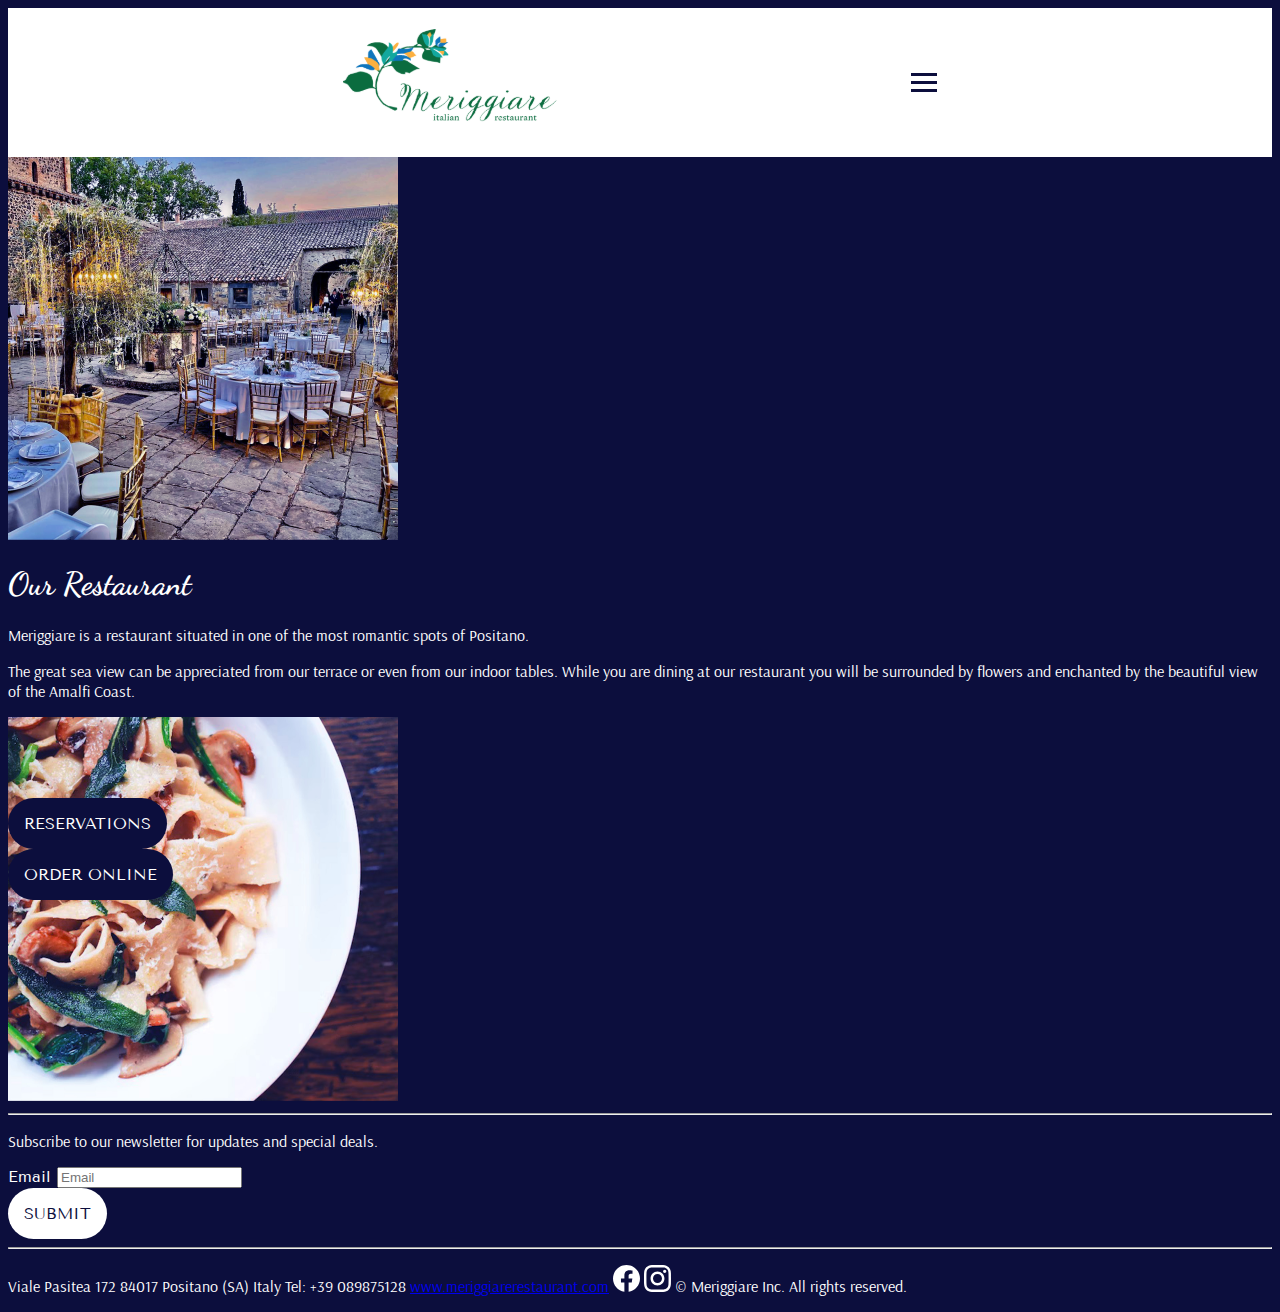
==== index.html @ 675304f5 "add line breaks and button changes etc" ====
<!DOCTYPE html>
<html lang="en">
<head>
<meta charset="UTF-8">
<meta name="viewport" content="width=device-width, initial-scale=1.0">
<title>Meriggiare</title>
<link rel="preconnect" href="https://fonts.googleapis.com">
<link rel="preconnect" href="https://fonts.gstatic.com" crossorigin>
<link href="https://fonts.googleapis.com/css2?family=Arsenal&family=Dancing+Script&family=Tenor+Sans&display=swap" rel="stylesheet">
<link rel="stylesheet" href="css/style.css">
</head>


<header class="header">
<h1 class="logo">
  <a href="#"><img src="images/logo.svg" alt="logo" class="logo_img"></a>
  </h1>
<nav class="nav">
  <ul><li><a href="#">HOME</a><li>
    <li><a href="#">MENU</a><li>
      <li><a href="#">RESERVATIONS</a><li>
        <li><a href="#">ORDER ONLINE</a><li></ul>
 

</nav>
<div class="hamburgerMenu">
  <div class="bars"></div>
  <div class="bars"></div>
  <div class="bars"></div>
</div>
</header>

<body>
<div class="reservationContainer">
  <a href="#"><img src="images/dining.png" alt="dining" class="dining_img"></a>
<div class="reservationActions">
  <button type ="submit" class="reservations">RESERVATIONS</button>
  <button type="submit" class="orderonline">ORDER ONLINE</button>
</div>

<h1>Our Restaurant </h1>
  <p>Meriggiare is a restaurant situated in one of the
    most romantic spots of Positano.</p>
    <p>The great sea view can be appreciated from our terrace or even
    from our indoor tables. While you are dining at
    our restaurant you will be surrounded by flowers
    and enchanted by the beautiful view of the Amalfi Coast.</p>

 
 


  <a href="#"><img src="images/pasta.png" alt="pasta" class="pasta_img"></a>
  <hr>
  <p>
    Subscribe to our newsletter for updates and special deals. </p>

  <div class="column">
    <label for="email">Email</label>
      <input id="email" name="email" type="text"
      placeholder="Email" required> 

  <button type="submit"
  class="submit">SUBMIT</button>

<hr>
<footer> 
  <p>Viale Pasitea 172
84017 Positano (SA) Italy
Tel: +39 089875128

<a href="www.meriggiarerestaurant.com">www.meriggiarerestaurant.com</a>
<a href="#"><img src="images/facebook.svg" alt="facebook" class="facebook_img"></a>
<a href="#"><img src="images/instagram.svg" alt="instagram" class="instagram_img"></a>


© Meriggiare Inc. All rights reserved.
</p>

</footer>
</body>
<script src="js/script.js"></script>
</html>
---- css/style.css ----
html{
  box-sizing: border-box;
}
*:before,*:after{
  box-sizing: inherit;
  margin: 0;
  padding:0;
}

body{
  font-family: 'Tenor Sans', sans-serif;
  font-size: 1rem;
  background-color:#0C0E3D;
  color: white;
}

h1{
  font-family: 'Dancing Script', cursive;
}
  p {
    font-size: 1rem;
    font-family: 'Arsenal', sans-serif;
      
  }
  
.header {
  background-color:white;
  display: flex;
  align-items: center;
  justify-content: space-evenly;
  min-height: 100px;
  width: 100%;
}
.logo {
  display: flex;
}
.logo img {
  width: 100%;
}

.nav {
  transition: all .3s ease-in-out;
}

.nav ul {
  display: flex;
}
  .nav a{
    background-color: white;
    font-family: 'Tenor Sans', sans-serif;
    font-size: 1rem;
    text-decoration: none;
  }

  .nav{
    position: fixed;
    top: 100%;
    background-color: white;
    width: 100%;
    left: 0;
    transform: translateX(-100%);
    height: 100vh;
    display: flex;
    align-items: center;
    justify-content: center;

   }
   .nav ul{
    flex-direction: column;
    align-items: center;
   }
   .nav a{
    font-size: 1.5rem;
   }
  
.container{
  background-color:#0C0E3D;
  width: 400px; height:200px; margin:0 auto;
}

  .bars{
      background-color:#0C0E3D;
      width: 26px;
      height: 3px;
      margin:5px 0;
      transition: all .3s ease-in-out;
   }

   .hamburgerMenu{
    display: block;
   }

  /* JavaScript */
  .nav--toggle {
    left: 50% !important;
  }

  .hamburgerMenu--toggle .bars:nth-child(1){
    transform: translateY(8px) rotate(45deg);
  }

  .hamburgerMenu--toggle .bars:nth-child(2) {
    opacity: 0;
  }
  .hamburgerMenu--toggle .bars:nth-child(3){
    transform: translateY(-8px) rotate(-45deg);
  }

/*buttons*/
button {
font-family: 'Tenor Sans', sans-serif;
font-size: 1rem;
  text-transform: uppercase;
  padding: 1rem;
  border-radius: 4.875rem;
  display: flex;
  border: white;
}

.reservationActions{
  position: absolute;
  align-items: center;
  bottom: 0%;
}
.orderonline {
  background-color: #0C0E3D ;
  color: white;

}

.reservations {
  background-color: #0C0E3D ;
  color: white;
  }

  .submit {
    background-color: white;
    color:  #0C0E3D;
    }




.footer{
  background-color:#0C0E3D;
  display: flex;
  align-items: center;
  justify-content: center;
  font-family: 'Arsenal', sans-serif;
  color: white;
  font-size: 1rem;
}
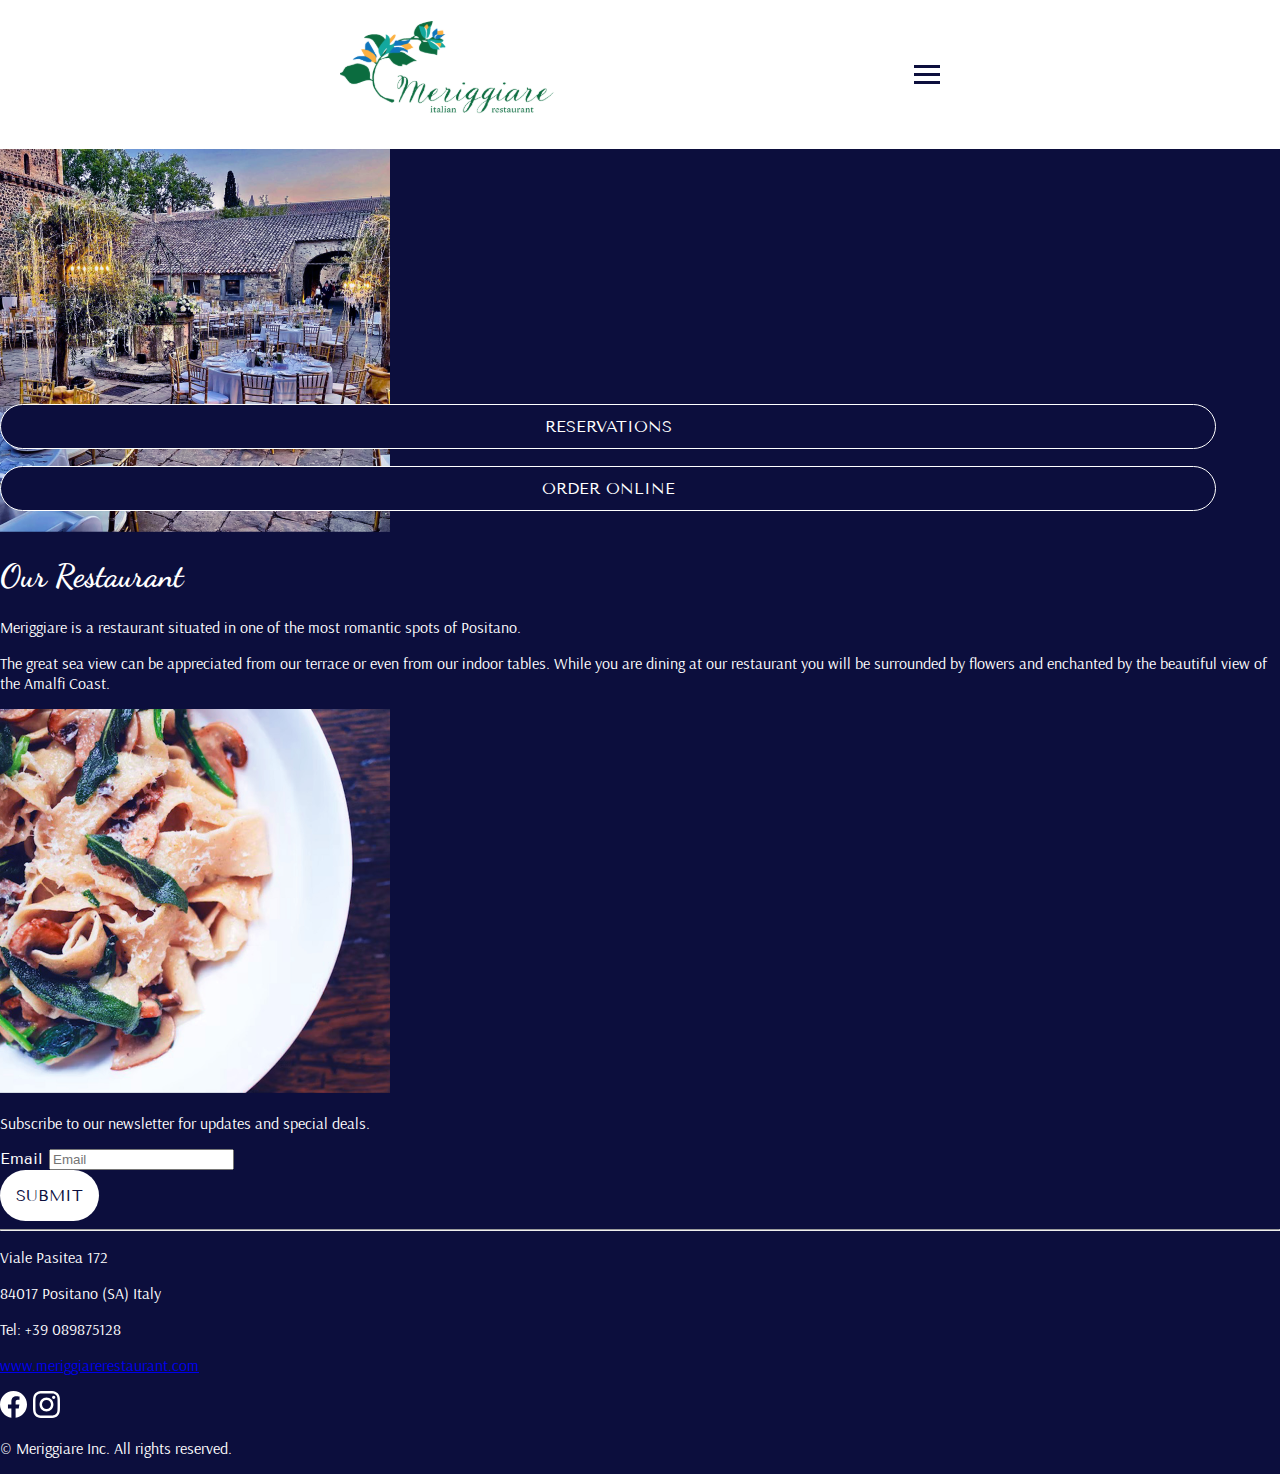
==== commit bff98a59: "created hover state and button size" ====
--- a/index.html
+++ b/index.html
@@ -33,11 +33,14 @@
 
 <body>
 <div class="reservationContainer">
+  
+<div class="reservationActions">
   <a href="#"><img src="images/dining.png" alt="dining" class="dining_img"></a>
-<div class="reservationActions">
-  <button type ="submit" class="reservations">RESERVATIONS</button>
-  <button type="submit" class="orderonline">ORDER ONLINE</button>
+  <button type ="submit" class="topbuttons">RESERVATIONS</button>
+  <button type="submit" class="bottombuttons">ORDER ONLINE</button>
+  
 </div>
+
 
 <h1>Our Restaurant </h1>
   <p>Meriggiare is a restaurant situated in one of the
@@ -52,7 +55,7 @@
 
 
   <a href="#"><img src="images/pasta.png" alt="pasta" class="pasta_img"></a>
-  <hr>
+
   <p>
     Subscribe to our newsletter for updates and special deals. </p>
 
@@ -66,17 +69,16 @@
 
 <hr>
 <footer> 
-  <p>Viale Pasitea 172
-84017 Positano (SA) Italy
-Tel: +39 089875128
+  <p>Viale Pasitea 172</p>
+<p>84017 Positano (SA) Italy</p>
+<p>Tel: +39 089875128</p>
 
-<a href="www.meriggiarerestaurant.com">www.meriggiarerestaurant.com</a>
+<p><a href="www.meriggiarerestaurant.com">www.meriggiarerestaurant.com</a></p>
 <a href="#"><img src="images/facebook.svg" alt="facebook" class="facebook_img"></a>
-<a href="#"><img src="images/instagram.svg" alt="instagram" class="instagram_img"></a>
+<a href="#"><img src="images/instagram.svg" alt="instagram" class="instagram_img"></a></p>
 
 
-© Meriggiare Inc. All rights reserved.
-</p>
+<p>© Meriggiare Inc. All rights reserved.</p>
 
 </footer>
 </body>
--- a/css/style.css
+++ b/css/style.css
@@ -12,6 +12,7 @@
   font-size: 1rem;
   background-color:#0C0E3D;
   color: white;
+  margin: 0;
 }
 
 h1{
@@ -118,25 +119,49 @@
 }
 
 .reservationActions{
-  position: absolute;
+  position: relative;
   align-items: center;
   bottom: 0%;
 }
-.orderonline {
+
+.topbuttons {
+display: block;
+  width: 95%;
+  padding:12px;
+  cursor: pointer;
   background-color: #0C0E3D ;
   color: white;
-
+  position: absolute;
+  top:66%;
+  border: solid 1px white;
 }
-
-.reservations {
+.topbuttons:hover{
+background-color: #1C75BC; 
+}
+.bottombuttons {
+  display: block;
+  width: 95%;
+  padding:12px;
+  cursor: pointer;
   background-color: #0C0E3D ;
   color: white;
+  position: absolute;
+  top:82%;
+  border: solid 1px white;
   }
+  .bottombuttons:hover{
+    background-color: #1C75BC; 
+    }
 
   .submit {
     background-color: white;
     color:  #0C0E3D;
+    display: flex;
+    flex: row;
     }
+    .submit:hover{
+      background-color: #1C75BC; 
+      }
 
 
 
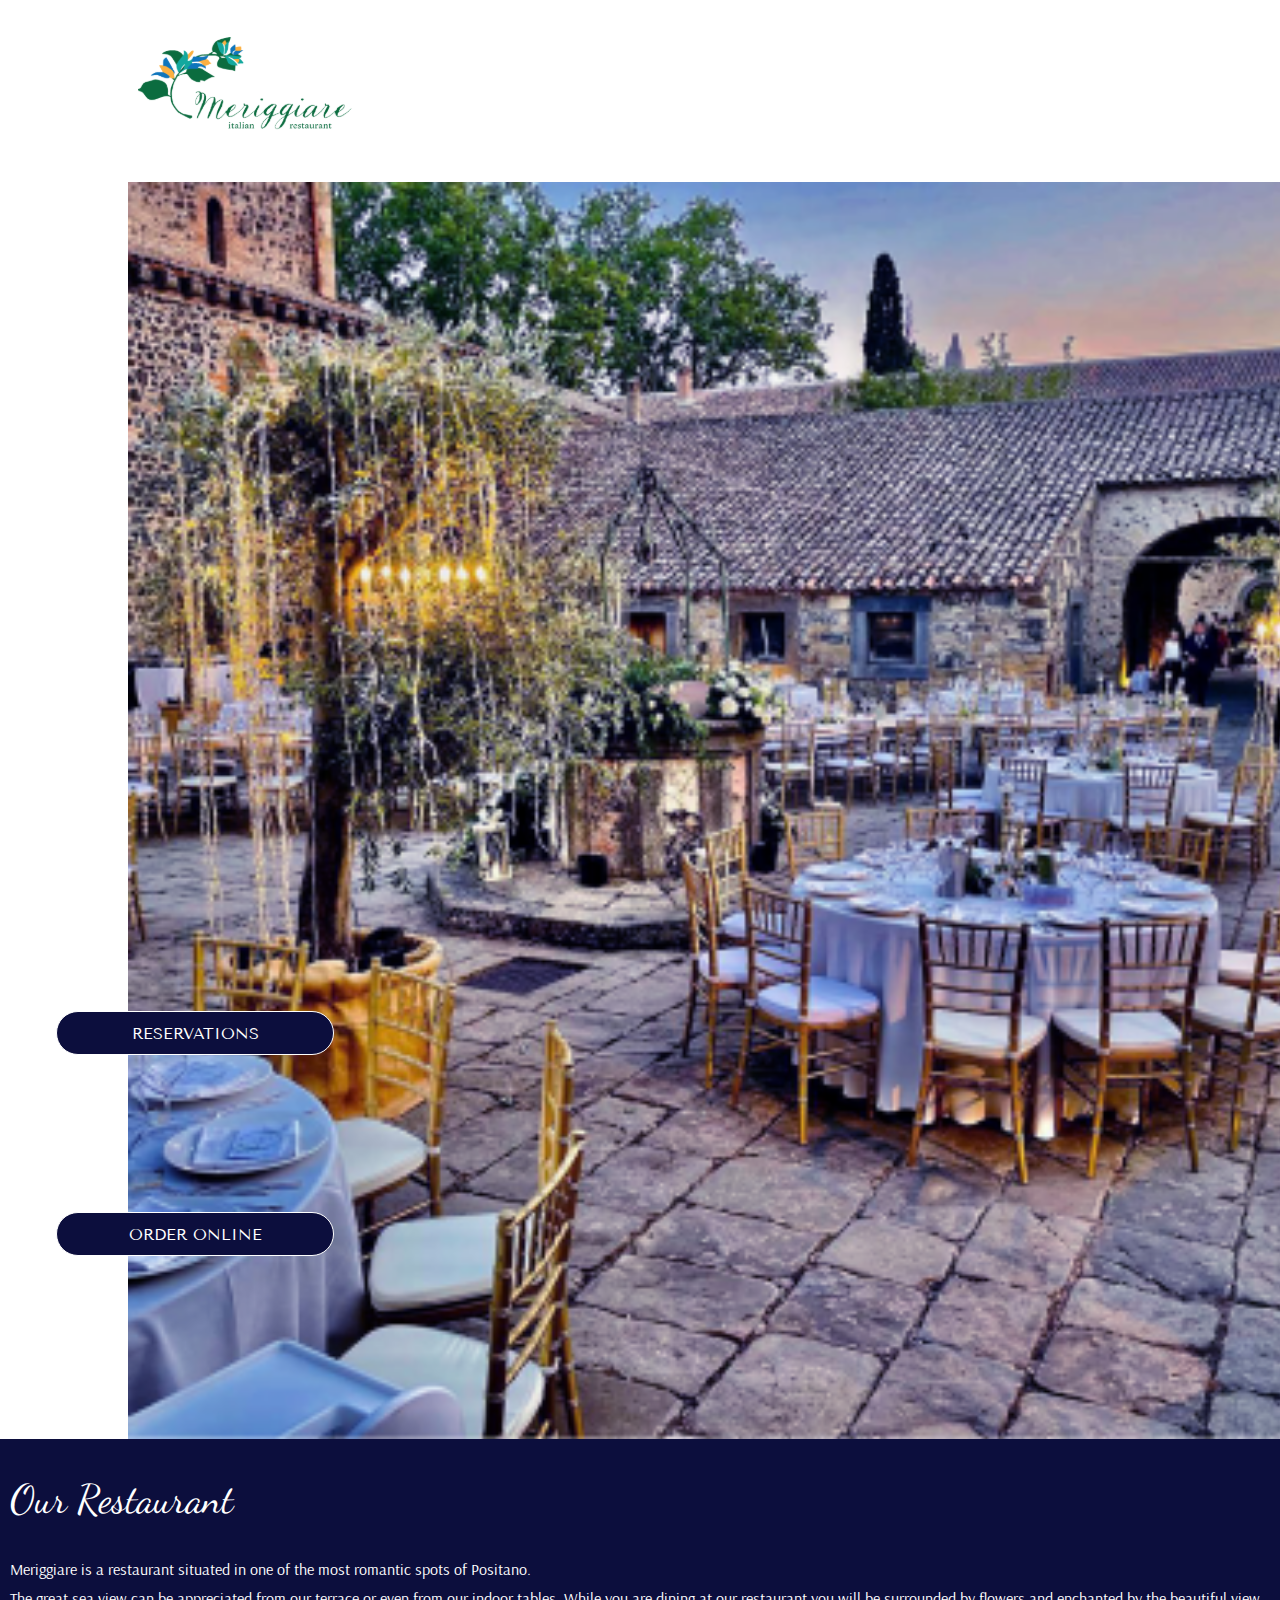
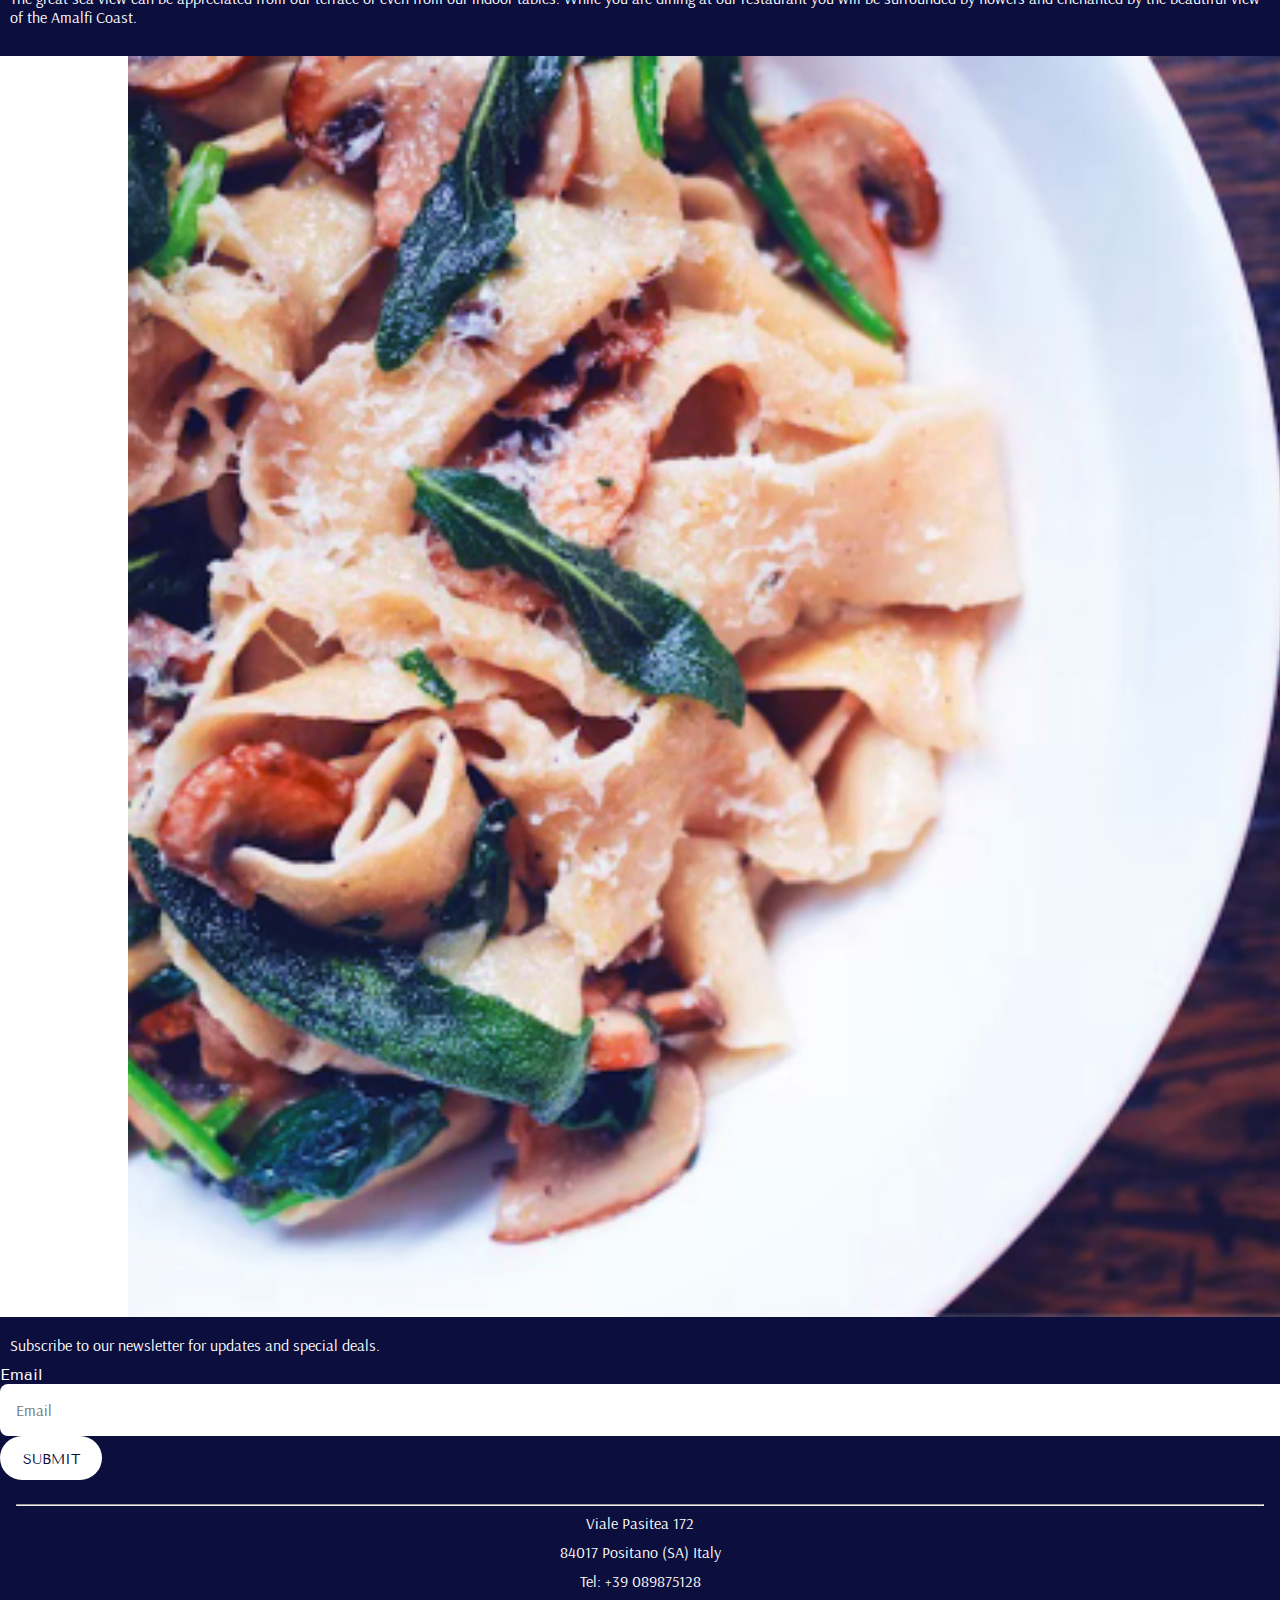
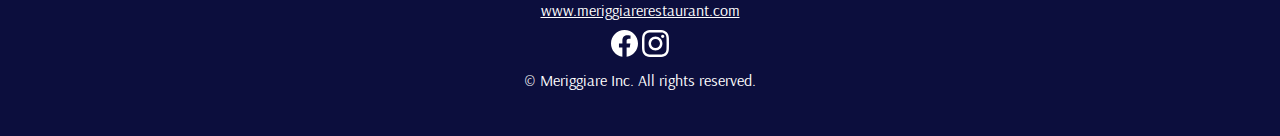
==== commit 7674cae2: "form update" ====
--- a/index.html
+++ b/index.html
@@ -11,34 +11,38 @@
 <link rel="stylesheet" href="css/style.css">
 </head>
 
-
+<body>
 <header class="header">
 <h1 class="logo">
   <a href="#"><img src="images/logo.svg" alt="logo" class="logo_img"></a>
   </h1>
 <nav class="nav">
-  <ul><li><a href="#">HOME</a><li>
+  <ul>
+    <li><a href="#">HOME</a><li>
     <li><a href="#">MENU</a><li>
       <li><a href="#">RESERVATIONS</a><li>
-        <li><a href="#">ORDER ONLINE</a><li></ul>
- 
+        <li><a href="#">ORDER ONLINE</a>
+          <li>
+    </ul>
+</nav>
 
-</nav>
 <div class="hamburgerMenu">
   <div class="bars"></div>
   <div class="bars"></div>
   <div class="bars"></div>
 </div>
+
 </header>
+<script src="js/script.js"></script>
 
-<body>
+
 <div class="reservationContainer">
   
 <div class="reservationActions">
-  <a href="#"><img src="images/dining.png" alt="dining" class="dining_img"></a>
+  <a href="#"><img src="images/dining.png" alt="dining" class="header img"></a>
   <button type ="submit" class="topbuttons">RESERVATIONS</button>
   <button type="submit" class="bottombuttons">ORDER ONLINE</button>
-  
+</div>
 </div>
 
 
@@ -50,31 +54,45 @@
     our restaurant you will be surrounded by flowers
     and enchanted by the beautiful view of the Amalfi Coast.</p>
 
+    <br>
  
  
 
 
-  <a href="#"><img src="images/pasta.png" alt="pasta" class="pasta_img"></a>
+  <a href="#"><img src="images/pasta.png" class="header" alt="pasta"></a>
 
+  <br>
+  
   <p>
     Subscribe to our newsletter for updates and special deals. </p>
+    <div>
+      <form action="subscribe.html" method="get">
+        <input type="hidden" name="Subscribe" value="secret hidden
+         value">
+         <div class="column">
+      <label for="email">Email</label>
+        <input id="email" name="email" type="text"
+        placeholder="Email" required> 
+  
+    <button type="submit"
+    class="submit">SUBMIT</button>
+      </div>
+      </form>
+    </div>
 
-  <div class="column">
-    <label for="email">Email</label>
-      <input id="email" name="email" type="text"
-      placeholder="Email" required> 
+   
+  
 
-  <button type="submit"
-  class="submit">SUBMIT</button>
-
-<hr>
 <footer> 
+  <hr>
   <p>Viale Pasitea 172</p>
 <p>84017 Positano (SA) Italy</p>
 <p>Tel: +39 089875128</p>
 
 <p><a href="www.meriggiarerestaurant.com">www.meriggiarerestaurant.com</a></p>
-<a href="#"><img src="images/facebook.svg" alt="facebook" class="facebook_img"></a>
+
+
+<p><a href="#"><img src="images/facebook.svg" alt="facebook" class="facebook_img"></a>
 <a href="#"><img src="images/instagram.svg" alt="instagram" class="instagram_img"></a></p>
 
 
@@ -82,5 +100,4 @@
 
 </footer>
 </body>
-<script src="js/script.js"></script>
 </html>--- a/css/style.css
+++ b/css/style.css
@@ -10,102 +10,152 @@
 body{
   font-family: 'Tenor Sans', sans-serif;
   font-size: 1rem;
+  font-style: normal;
+  font-weight: 400;
+  line-height: 19px;
   background-color:#0C0E3D;
   color: white;
   margin: 0;
 }
 
+
 h1{
-  font-family: 'Dancing Script', cursive;
+font-family: 'Dancing Script';
+font-style: normal;
+font-weight: 400;
+font-size: 40px;
+line-height: 48px;
+color: #FFFFFF;
+padding-top: 10px;
+padding-right: 10px;
+padding-bottom: 10px;
+padding-left: 10px;
+  
 }
   p {
-    font-size: 1rem;
-    font-family: 'Arsenal', sans-serif;
+font-size: 1rem;
+font-family: 'Arsenal', sans-serif;
+left: 20px;
+top: 647px;
+font-style: normal;
+font-weight: 400;
+font-size: 16px;
+line-height: 19px;
+padding-right: 10px;
+padding-bottom: 10px;
+padding-left: 10px;
+}
       
-  }
+  
   
 .header {
   background-color:white;
   display: flex;
   align-items: center;
-  justify-content: space-evenly;
+  justify-content: space-between;
+  padding: 0 10%;;
   min-height: 100px;
   width: 100%;
 }
+
+.container{
+  background-color:#0C0E3D;
+  width: 400px; height:200px; margin:0 auto;
+}
+
 .logo {
   display: flex;
+  column-gap: 10px;
+  align-items: left;
+ 
 }
 .logo img {
   width: 100%;
 }
-
-.nav {
+.nav{
   transition: all .3s ease-in-out;
 }
 
 .nav ul {
   display: flex;
-}
-  .nav a{
-    background-color: white;
-    font-family: 'Tenor Sans', sans-serif;
-    font-size: 1rem;
-    text-decoration: none;
-  }
-
-  .nav{
+  list-style: none;
+  column-gap: 48px;
+ }
+
+ .bars{
+  background-color:#0C0E3D;
+  width: 26px;
+  height: 3px;
+  margin:5px 0;
+  transition: all .3s ease-in-out;
+}
+
+.hamburgerMenu{
+  display: none;
+}
+
+
+  /* JavaScript */
+  .nav--toggle {
+    left: 50% !important;
+  }
+
+  .hamburgerMenu--toggle .bars:nth-child(1){
+    transform: translateY(8px) rotate(45deg);
+  }
+
+  .hamburgerMenu--toggle .bars:nth-child(2) {
+    opacity: 0;
+  }
+  .hamburgerMenu--toggle .bars:nth-child(3){
+    transform: translateY(-8px) rotate(-45deg);
+  }
+
+
+  /* Media Query */
+    @media (max-width: 460px) {
+      .header{
+      flex-direction: row;
+      justify-content: space-between;
+      height: 100%;
+
+  }
+  .nav {
     position: fixed;
     top: 100%;
     background-color: white;
     width: 100%;
-    left: 0;
-    transform: translateX(-100%);
+    left: -100%;
+    transform: translateX(-50%);
     height: 100vh;
     display: flex;
     align-items: center;
     justify-content: center;
-
-   }
-   .nav ul{
-    flex-direction: column;
-    align-items: center;
-   }
-   .nav a{
-    font-size: 1.5rem;
-   }
-  
-.container{
-  background-color:#0C0E3D;
-  width: 400px; height:200px; margin:0 auto;
-}
-
-  .bars{
-      background-color:#0C0E3D;
-      width: 26px;
-      height: 3px;
-      margin:5px 0;
-      transition: all .3s ease-in-out;
-   }
-
-   .hamburgerMenu{
-    display: block;
-   }
-
-  /* JavaScript */
-  .nav--toggle {
-    left: 50% !important;
-  }
-
-  .hamburgerMenu--toggle .bars:nth-child(1){
-    transform: translateY(8px) rotate(45deg);
-  }
-
-  .hamburgerMenu--toggle .bars:nth-child(2) {
-    opacity: 0;
-  }
-  .hamburgerMenu--toggle .bars:nth-child(3){
-    transform: translateY(-8px) rotate(-45deg);
-  }
+    line-height: 4rem;
+    
+  }
+}
+.nav ul{
+  flex-direction: column;
+  align-items: center;
+}
+
+.hamburgerMenu{
+  display: block;
+ }
+
+ 
+
+  /*images*/
+  .header img{
+    width: 100%;
+   
+
+
+  }
+
+
+
 
 /*buttons*/
 button {
@@ -116,6 +166,10 @@
   border-radius: 4.875rem;
   display: flex;
   border: white;
+  width: 278px;
+height: 44px;
+left: 56px;
+top: 468px;
 }
 
 .reservationActions{
@@ -126,7 +180,6 @@
 
 .topbuttons {
 display: block;
-  width: 95%;
   padding:12px;
   cursor: pointer;
   background-color: #0C0E3D ;
@@ -134,13 +187,15 @@
   position: absolute;
   top:66%;
   border: solid 1px white;
+  
 }
 .topbuttons:hover{
 background-color: #1C75BC; 
 }
 .bottombuttons {
   display: block;
-  width: 95%;
+  position: absolute;
+
   padding:12px;
   cursor: pointer;
   background-color: #0C0E3D ;
@@ -154,24 +209,180 @@
     }
 
   .submit {
-    background-color: white;
-    color:  #0C0E3D;
-    display: flex;
-    flex: row;
+background-color: white;
+display:flex;
+flex-direction: row;
+width: 102px;
+height: 44px;
+font-family: 'Tenor Sans';
+font-style: normal;
+font-weight: 400;
+font-size: 14px;
+line-height: 16px;
+justify-content: center;
+color: #0C0E3D;
+
+
     }
     .submit:hover{
       background-color: #1C75BC; 
       }
 
-
-
-
-.footer{
-  background-color:#0C0E3D;
-  display: flex;
-  align-items: center;
-  justify-content: center;
+.book {
+background-color: white;
+display: flex;
+flex-direction: row;
+font-family: 'Tenor Sans';
+font-style: normal;
+font-weight: 400;
+font-size: 16px;
+line-height: 16px;
+justify-content: center;
+cursor: pointer;
+
+
+
+}     
+
+/*forms*/
+
+input[type=party], [type=date], 
+select[type=time]{
+  padding: 1rem;
+  margin:0%;
+  width: 100%;
+  border-radius: 8px;
+  background-color: white;
+  color: #0C0E3D;
+  border: none;
+}
+
+input {
+  display: flex;
+  flex-direction: row;
+  width: 100%;
+  padding-left: 1rem;
+  padding: 1rem;
+  border-radius: 8px;
+  border: none;
   font-family: 'Arsenal', sans-serif;
+  font-size: 16px;
+  }
+  textarea{
+    padding: 1rem;
+   margin:0%;
+    height: 150px;
+    width: 100%;
+    border-radius: 8px;
+    font-family: 'Arsenal', sans-serif;
+    font-size: 16px;
+    border: none;
+  }
+
+  input[type=email]{
+  display: flex;
+  flex-direction: row;
+  width: 100%;
+  border-bottom: 1px solid white;
+  background-color: #0C0E3D;
+  padding-left: 1rem;
+  font-family: 'Arsenal', sans-serif;
+  font-size: 16px;
+  }
+
+
+.column {
+  gap: 12px;
+}
+
+a {
   color: white;
-  font-size: 1rem;
-}+}
+a:hover {
+  color: #1C75BC ;
+}
+ 
+
+  /*iframe*/
+  iframe:focus {
+    outline:hsl(from grey h s l)
+    
+  }
+  iframe[seamless] {
+    display: block;
+  }
+
+footer{
+left: calc(50% - 358px/2);
+top: 1352px;
+font-family: 'Arsenal';
+font-weight: 400;
+font-size: 16px;
+text-align: center;
+background-color:#0C0E3D;
+color: #FFFFFF;
+padding: 16px 16px 36px;
+}
+
+p {
+  margin: 0;
+}
+  /*gallery*/
+  .row1 .column{
+    display:inline-block;
+    vertical-align: middle;
+    float: none;
+  
+  }
+
+
+  /*menu*/
+  .menu-header{
+    text-align: center;
+  }
+.row-choice{
+  display:flex;
+}
+.menu{ 
+    font-family: 'Tenor Sans', sans-serif;
+    font-size: 16px;
+   
+  }
+  .menu-title{
+    text-align: center;
+    gap: 5em;
+  }
+.menu-group-heading{
+  padding: 1rem;
+  margin:0%;
+  padding-bottom: 1em;
+  font-size: 18px;
+  text-align: center;
+}
+
+.menu-item-description{
+  font-size: 16px;
+  font-family:'Arsenal', sans-serif;
+  display: flex;
+  grid-template-columns: 1fr;
+  gap: 1em;
+}
+
+
+
+
+
+  /*Group Reservations*/
+
+  .quote{
+font-style: italic;
+font-size: 16px;
+  }
+  .reviewer{
+  text-align: center;
+  }
+ul {
+  font-size: 14px;
+}
+
+
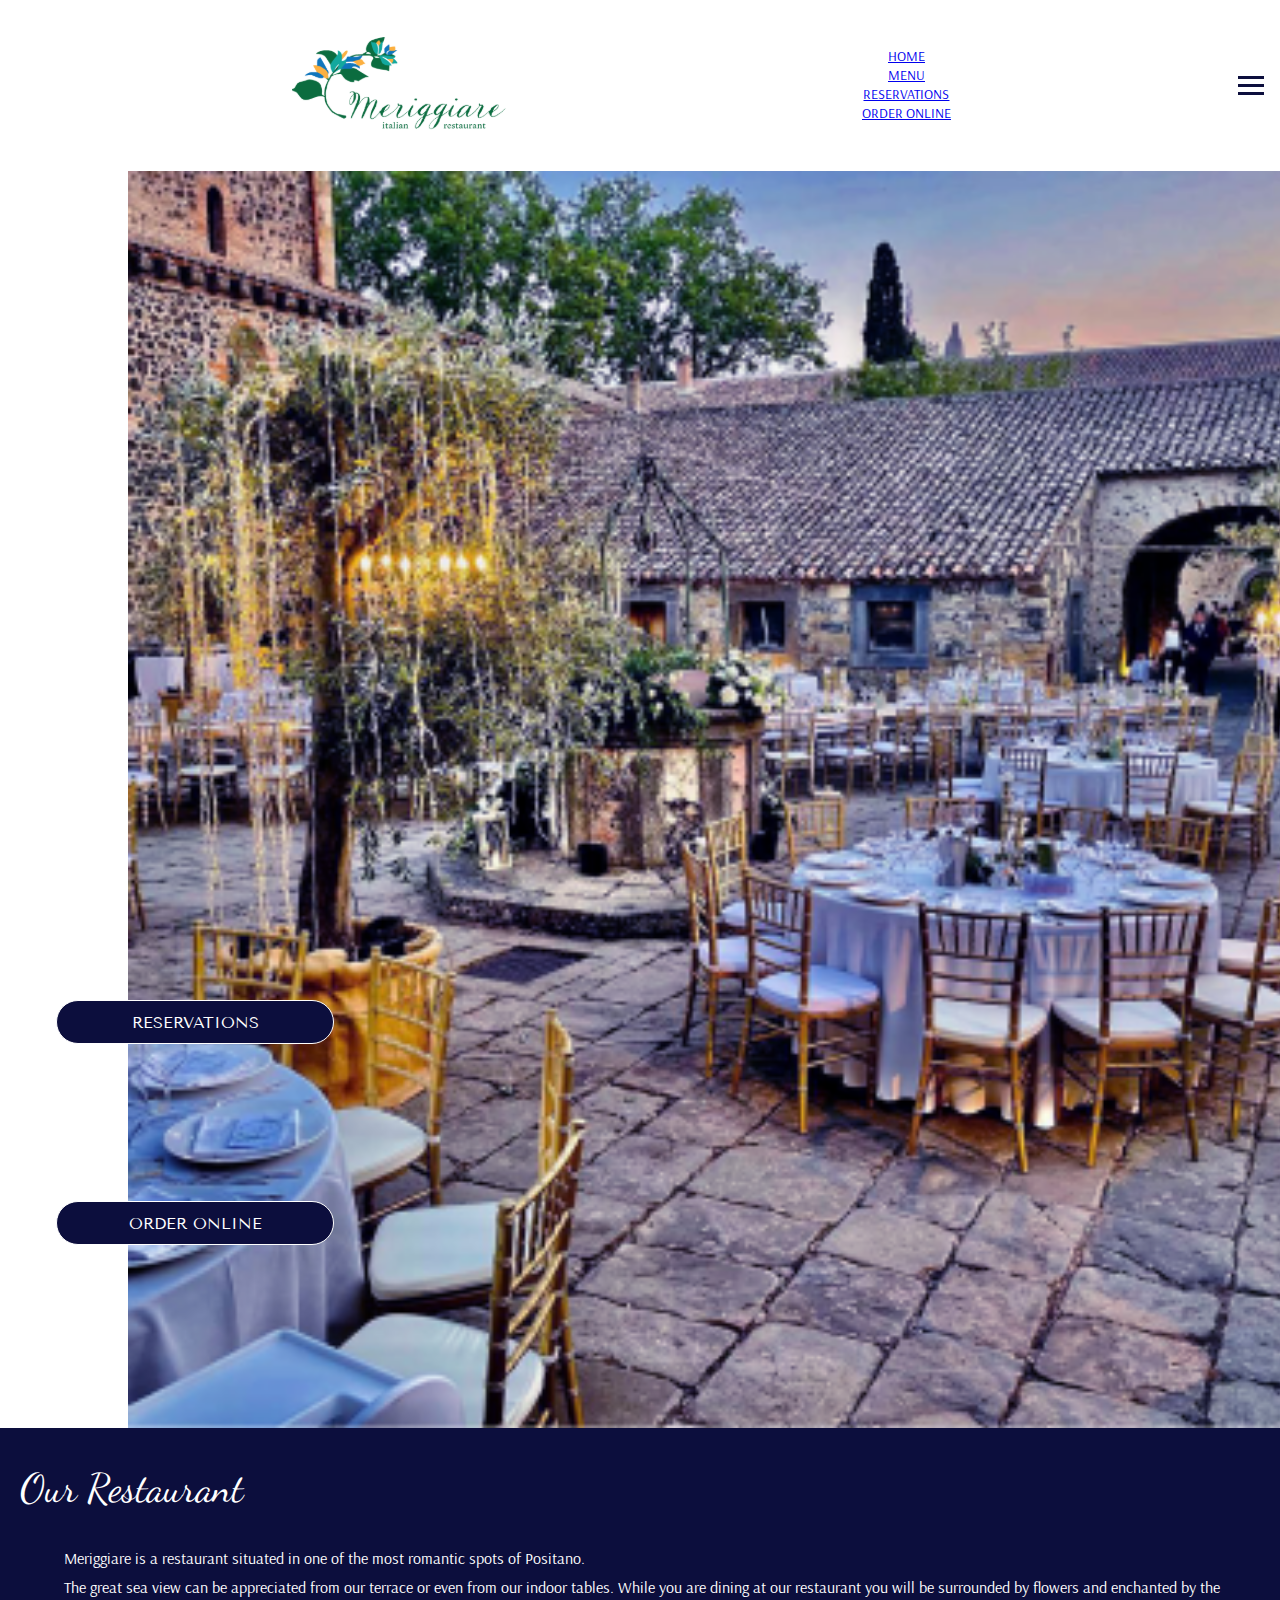
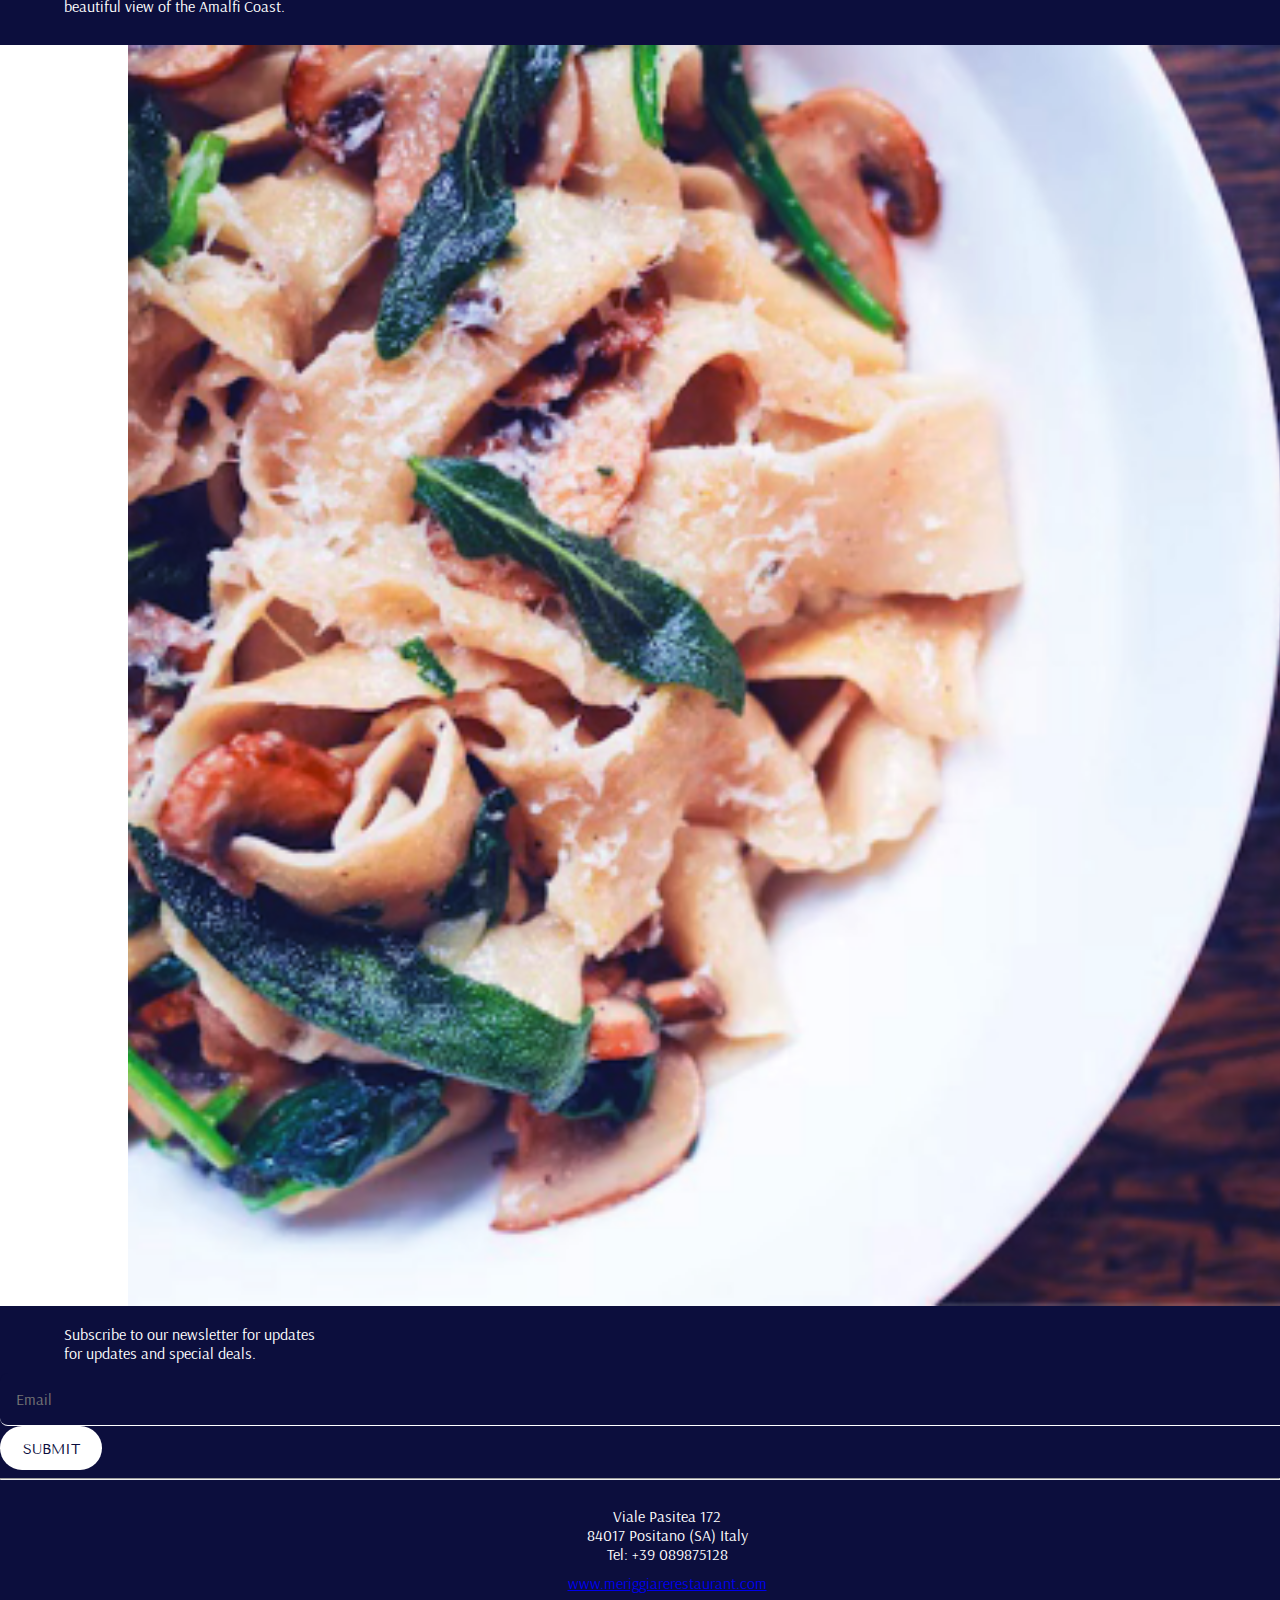
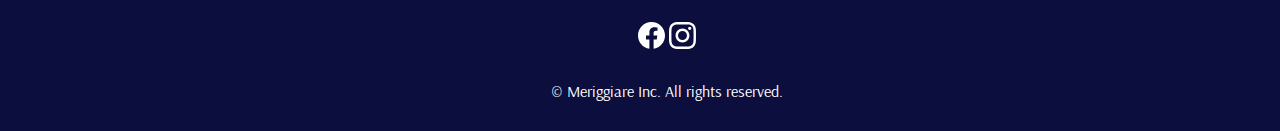
==== commit 725b7949: "tweaks and adjustments" ====
--- a/index.html
+++ b/index.html
@@ -47,6 +47,7 @@
 
 
 <h1>Our Restaurant </h1>
+
   <p>Meriggiare is a restaurant situated in one of the
     most romantic spots of Positano.</p>
     <p>The great sea view can be appreciated from our terrace or even
@@ -64,18 +65,24 @@
   <br>
   
   <p>
-    Subscribe to our newsletter for updates and special deals. </p>
+    Subscribe to our newsletter for updates
+    <br> for updates and special deals. </p>
     <div>
       <form action="subscribe.html" method="get">
         <input type="hidden" name="Subscribe" value="secret hidden
          value">
+
          <div class="column">
-      <label for="email">Email</label>
-        <input id="email" name="email" type="text"
+
+
+      <label for="email"></label>
+        <input id="email" name="email" type="email"
         placeholder="Email" required> 
-  
+
+<div class="button">
     <button type="submit"
     class="submit">SUBMIT</button>
+</div>
       </div>
       </form>
     </div>
@@ -85,17 +92,18 @@
 
 <footer> 
   <hr>
-  <p>Viale Pasitea 172</p>
-<p>84017 Positano (SA) Italy</p>
-<p>Tel: +39 089875128</p>
+  <br>
+  <p>Viale Pasitea 172<br>
+84017 Positano (SA) Italy<br>
+Tel: +39 089875128</p>
 
 <p><a href="www.meriggiarerestaurant.com">www.meriggiarerestaurant.com</a></p>
-
+<br>
 
 <p><a href="#"><img src="images/facebook.svg" alt="facebook" class="facebook_img"></a>
 <a href="#"><img src="images/instagram.svg" alt="instagram" class="instagram_img"></a></p>
 
-
+<br>
 <p>© Meriggiare Inc. All rights reserved.</p>
 
 </footer>
--- a/css/style.css
+++ b/css/style.css
@@ -1,5 +1,6 @@
 html{
   box-sizing: border-box;
+
 }
 *:before,*:after{
   box-sizing: inherit;
@@ -16,12 +17,13 @@
   background-color:#0C0E3D;
   color: white;
   margin: 0;
+ 
+
 }
 
 
 h1{
 font-family: 'Dancing Script';
-font-style: normal;
 font-weight: 400;
 font-size: 40px;
 line-height: 48px;
@@ -29,48 +31,59 @@
 padding-top: 10px;
 padding-right: 10px;
 padding-bottom: 10px;
-padding-left: 10px;
-  
-}
-  p {
+padding-left: 20px;
+  
+}
+
+p {
 font-size: 1rem;
 font-family: 'Arsenal', sans-serif;
 left: 20px;
 top: 647px;
 font-style: normal;
 font-weight: 400;
-font-size: 16px;
 line-height: 19px;
 padding-right: 10px;
 padding-bottom: 10px;
-padding-left: 10px;
-}
-      
-  
+padding-left: 5%;
+
+}
+.gallery{
+  text-align: center;
+  font-family: 'Tenor Sans', sans-serif;
+  padding-bottom: 10%;
+
+}
+.groups{
+  font-family: 'Arsenal', sans-serif;
+  font-size: 14px;
+}
+
+
   
 .header {
   background-color:white;
   display: flex;
   align-items: center;
-  justify-content: space-between;
+  justify-content: space-around;
   padding: 0 10%;;
   min-height: 100px;
   width: 100%;
 }
 
+
+
 .container{
   background-color:#0C0E3D;
   width: 400px; height:200px; margin:0 auto;
 }
-
-.logo {
+ 
+
+.logo img {
+  width: 100%;
   display: flex;
   column-gap: 10px;
   align-items: left;
- 
-}
-.logo img {
-  width: 100%;
 }
 .nav{
   transition: all .3s ease-in-out;
@@ -113,11 +126,13 @@
 
 
   /* Media Query */
-    @media (max-width: 460px) {
+    @media (max-width: 468px) {
       .header{
       flex-direction: row;
-      justify-content: space-between;
+      justify-content: space-around;
       height: 100%;
+      padding: 0%;
+      
 
   }
   .nav {
@@ -130,7 +145,7 @@
     height: 100vh;
     display: flex;
     align-items: center;
-    justify-content: center;
+    justify-content: space-around;
     line-height: 4rem;
     
   }
@@ -148,16 +163,16 @@
 
   /*images*/
   .header img{
-    width: 100%;
-   
-
-
-  }
+    max-width: 100%;
+
+}
+
 
 
 
 
 /*buttons*/
+
 button {
 font-family: 'Tenor Sans', sans-serif;
 font-size: 1rem;
@@ -170,7 +185,13 @@
 height: 44px;
 left: 56px;
 top: 468px;
-}
+justify-content: center;
+display: flex;
+
+}
+.button:hover{
+  background-color: #1C75BC; 
+  }
 
 .reservationActions{
   position: relative;
@@ -210,8 +231,7 @@
 
   .submit {
 background-color: white;
-display:flex;
-flex-direction: row;
+display: flex;
 width: 102px;
 height: 44px;
 font-family: 'Tenor Sans';
@@ -221,36 +241,22 @@
 line-height: 16px;
 justify-content: center;
 color: #0C0E3D;
+border-radius: 4.875rem;
 
 
     }
     .submit:hover{
       background-color: #1C75BC; 
       }
-
-.book {
-background-color: white;
-display: flex;
-flex-direction: row;
-font-family: 'Tenor Sans';
-font-style: normal;
-font-weight: 400;
-font-size: 16px;
-line-height: 16px;
-justify-content: center;
-cursor: pointer;
-
-
-
-}     
+    
 
 /*forms*/
 
 input[type=party], [type=date], 
 select[type=time]{
-  padding: 1rem;
+  display: flex;
   margin:0%;
-  width: 100%;
+  width: 90%;
   border-radius: 8px;
   background-color: white;
   color: #0C0E3D;
@@ -258,10 +264,9 @@
 }
 
 input {
+  width: 90%;
   display: flex;
   flex-direction: row;
-  width: 100%;
-  padding-left: 1rem;
   padding: 1rem;
   border-radius: 8px;
   border: none;
@@ -270,9 +275,8 @@
   }
   textarea{
     padding: 1rem;
-   margin:0%;
     height: 150px;
-    width: 100%;
+    width: 90%;
     border-radius: 8px;
     font-family: 'Arsenal', sans-serif;
     font-size: 16px;
@@ -295,8 +299,7 @@
   gap: 12px;
 }
 
-a {
-  color: white;
+
 }
 a:hover {
   color: #1C75BC ;
@@ -305,7 +308,8 @@
 
   /*iframe*/
   iframe:focus {
-    outline:hsl(from grey h s l)
+    outline:hsl(from grey h s l);
+  
     
   }
   iframe[seamless] {
@@ -321,17 +325,19 @@
 text-align: center;
 background-color:#0C0E3D;
 color: #FFFFFF;
-padding: 16px 16px 36px;
+padding-bottom: 20px;
 }
 
 p {
   margin: 0;
 }
+
   /*gallery*/
   .row1 .column{
     display:inline-block;
     vertical-align: middle;
     float: none;
+  margin-left: 5%;
   
   }
 
@@ -343,29 +349,27 @@
 .row-choice{
   display:flex;
 }
-.menu{ 
-    font-family: 'Tenor Sans', sans-serif;
-    font-size: 16px;
-   
-  }
-  .menu-title{
-    text-align: center;
-    gap: 5em;
-  }
+
+  .menu-item{
+  padding-left: 5%;
+  font-size: 18px;
+  }
+
 .menu-group-heading{
   padding: 1rem;
   margin:0%;
   padding-bottom: 1em;
-  font-size: 18px;
+  font-size: 24px;
   text-align: center;
+ 
+
 }
 
 .menu-item-description{
   font-size: 16px;
   font-family:'Arsenal', sans-serif;
   display: flex;
-  grid-template-columns: 1fr;
-  gap: 1em;
+  padding-left: 0%;
 }
 
 
@@ -375,14 +379,21 @@
   /*Group Reservations*/
 
   .quote{
+font-family:'Arsenal', sans-serif;
 font-style: italic;
 font-size: 16px;
+padding-left: 5%;
   }
   .reviewer{
   text-align: center;
+  font-size: 16px;
+  font-family: 'Tenor Sans', sans-serif;
+
   }
 ul {
   font-size: 14px;
-}
-
-
+  font-family:'Arsenal', sans-serif;
+  
+}
+
+
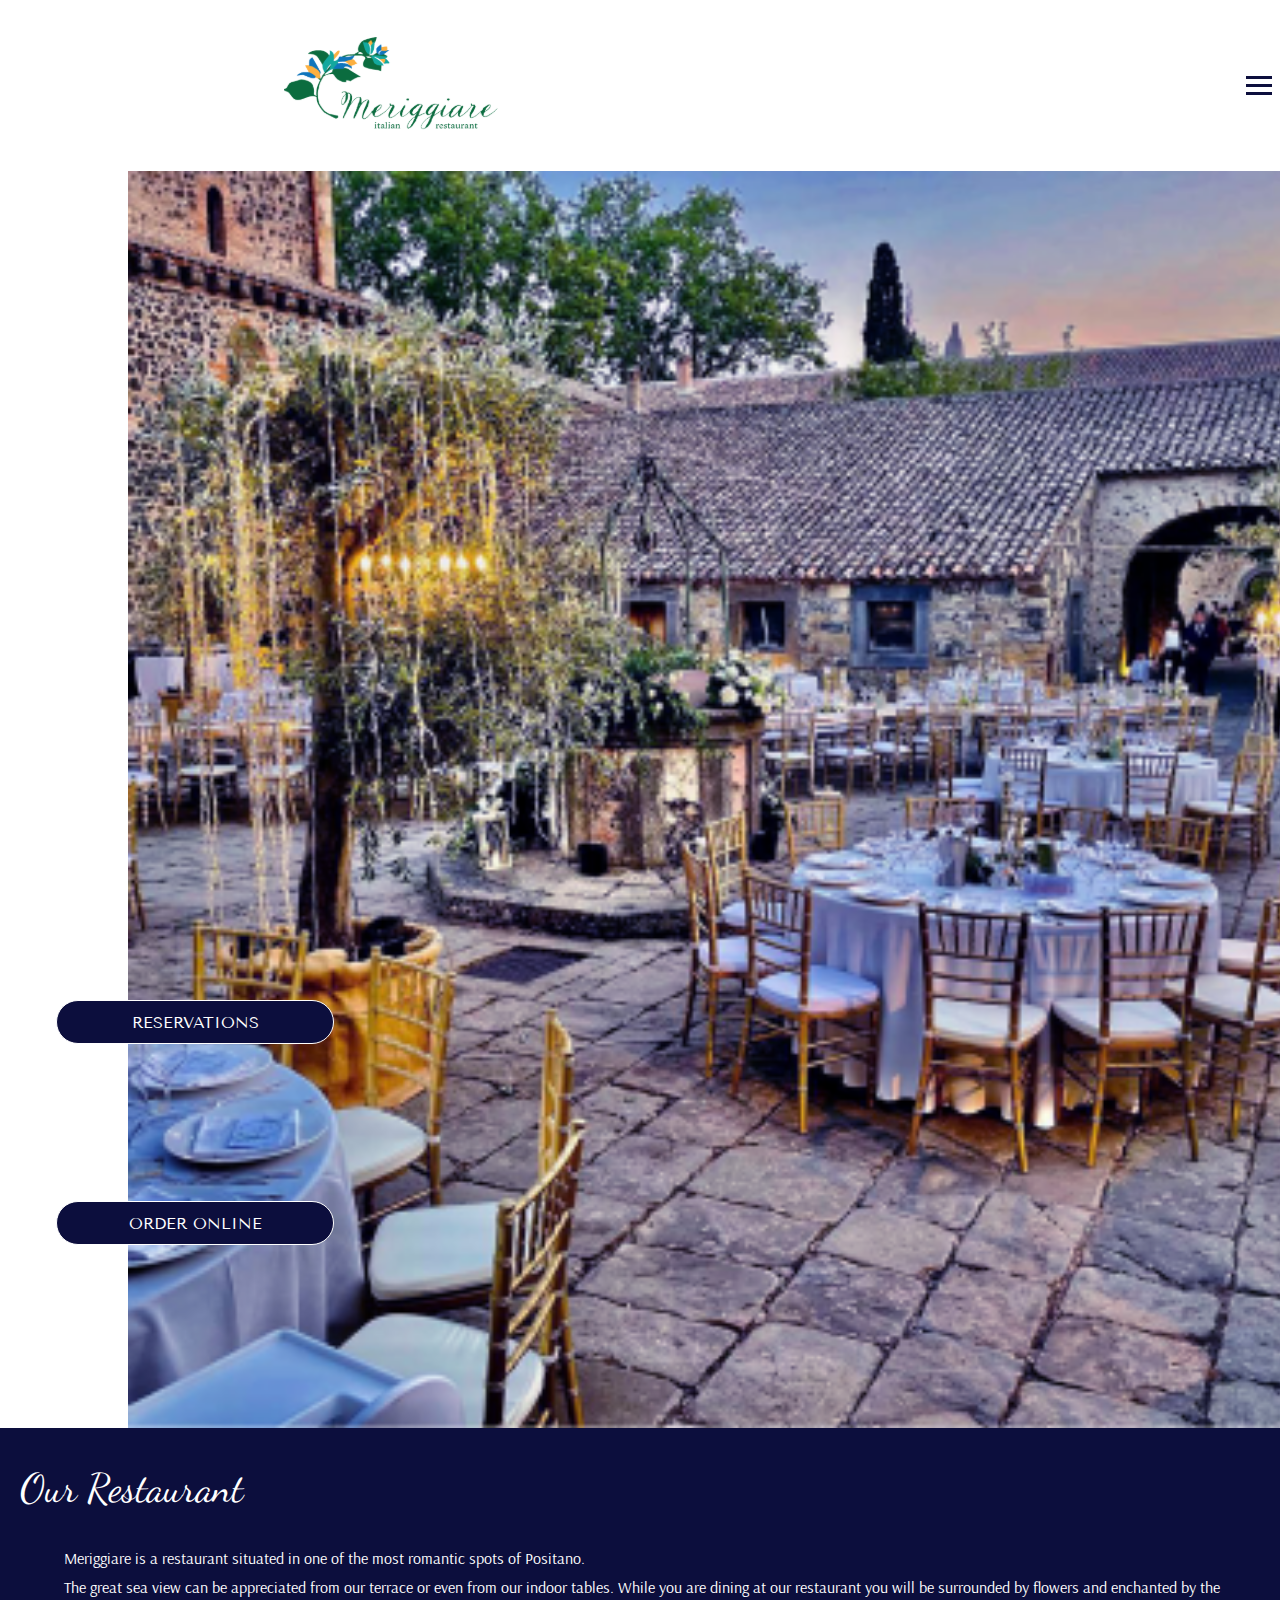
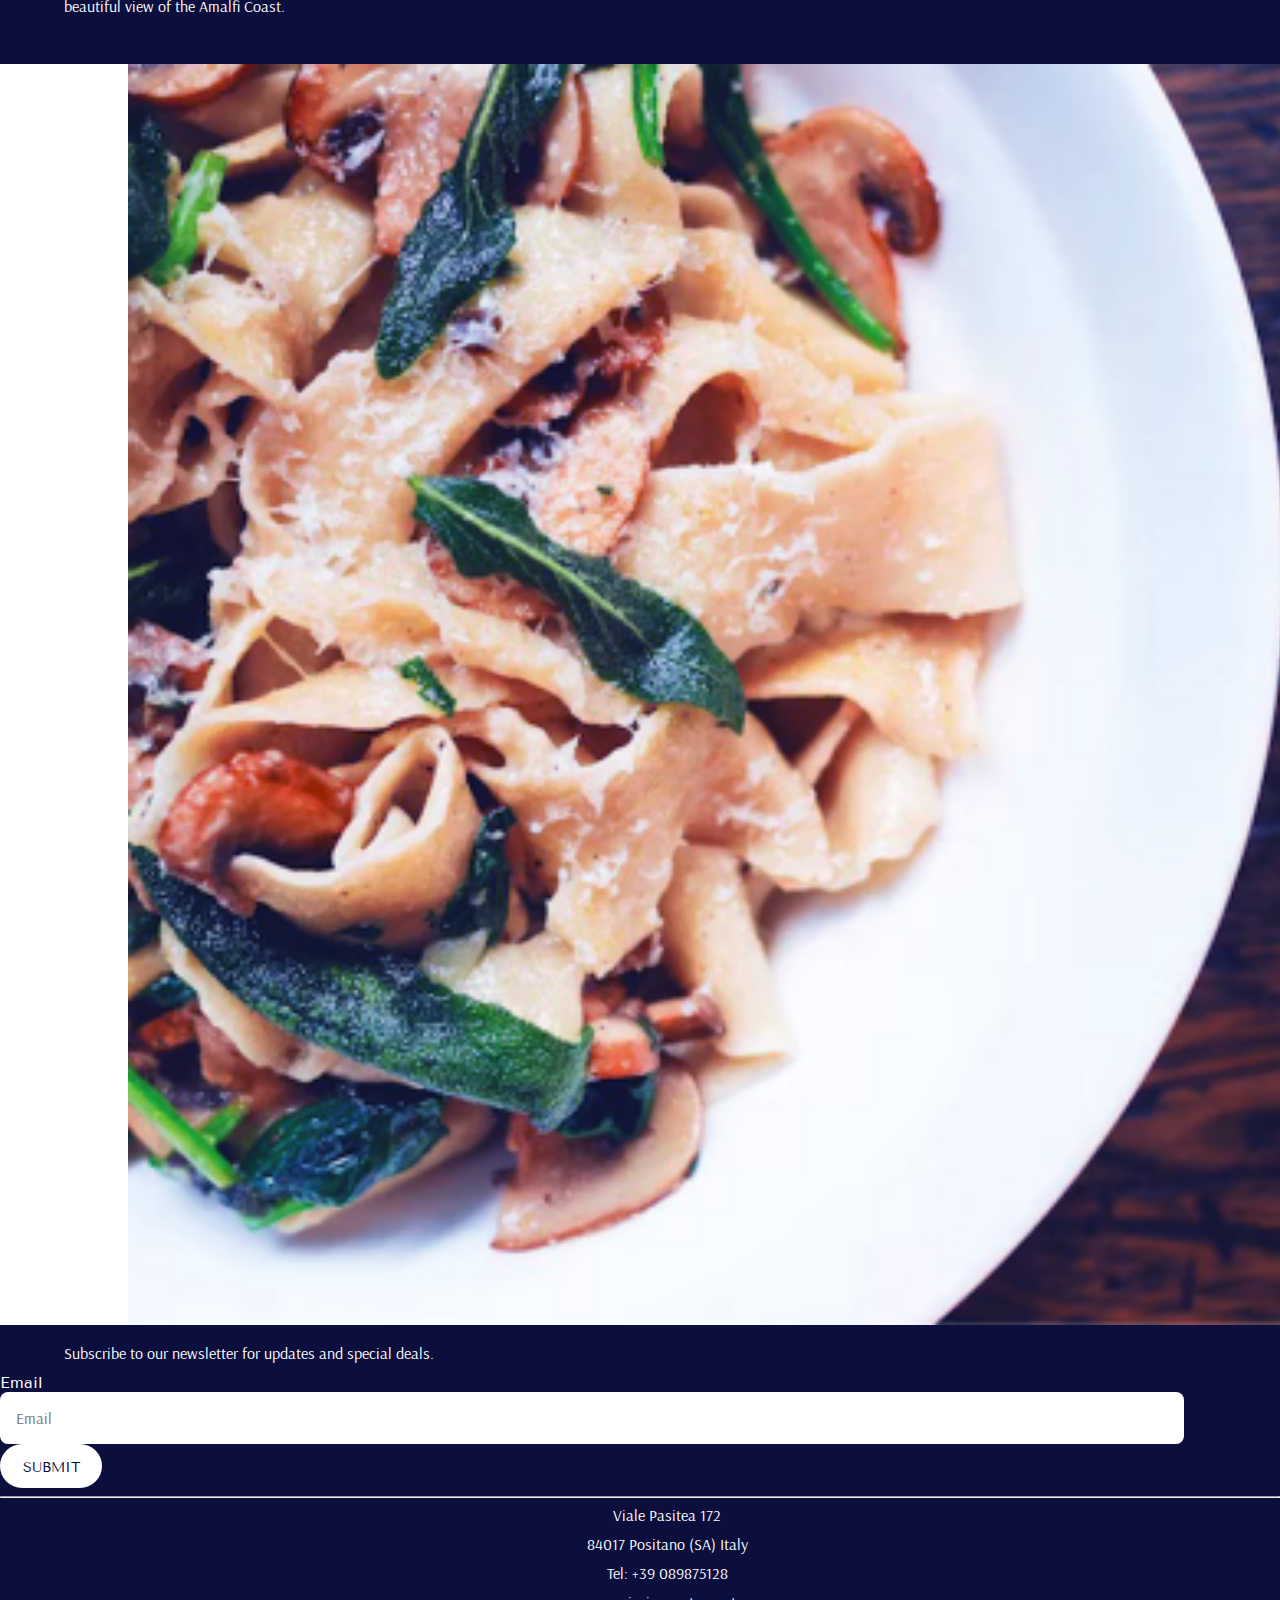
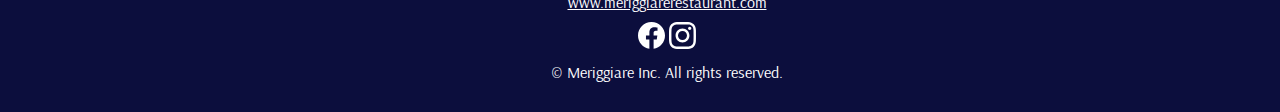
==== commit 591c332c: "br" ====
--- a/index.html
+++ b/index.html
@@ -47,7 +47,6 @@
 
 
 <h1>Our Restaurant </h1>
-
   <p>Meriggiare is a restaurant situated in one of the
     most romantic spots of Positano.</p>
     <p>The great sea view can be appreciated from our terrace or even
@@ -55,6 +54,7 @@
     our restaurant you will be surrounded by flowers
     and enchanted by the beautiful view of the Amalfi Coast.</p>
 
+    <br>
     <br>
  
  
@@ -65,24 +65,18 @@
   <br>
   
   <p>
-    Subscribe to our newsletter for updates
-    <br> for updates and special deals. </p>
+    Subscribe to our newsletter for updates and special deals. </p>
     <div>
       <form action="subscribe.html" method="get">
         <input type="hidden" name="Subscribe" value="secret hidden
          value">
-
          <div class="column">
-
-
-      <label for="email"></label>
-        <input id="email" name="email" type="email"
+      <label for="email">Email</label>
+        <input id="email" name="email" type="text"
         placeholder="Email" required> 
-
-<div class="button">
+  
     <button type="submit"
     class="submit">SUBMIT</button>
-</div>
       </div>
       </form>
     </div>
@@ -92,18 +86,17 @@
 
 <footer> 
   <hr>
-  <br>
-  <p>Viale Pasitea 172<br>
-84017 Positano (SA) Italy<br>
-Tel: +39 089875128</p>
+  <p>Viale Pasitea 172</p>
+<p>84017 Positano (SA) Italy</p>
+<p>Tel: +39 089875128</p>
 
 <p><a href="www.meriggiarerestaurant.com">www.meriggiarerestaurant.com</a></p>
-<br>
+
 
 <p><a href="#"><img src="images/facebook.svg" alt="facebook" class="facebook_img"></a>
 <a href="#"><img src="images/instagram.svg" alt="instagram" class="instagram_img"></a></p>
 
-<br>
+
 <p>© Meriggiare Inc. All rights reserved.</p>
 
 </footer>
--- a/css/style.css
+++ b/css/style.css
@@ -130,30 +130,36 @@
       .header{
       flex-direction: row;
       justify-content: space-around;
-      height: 100%;
+      height: 100px;
       padding: 0%;
       
 
   }
   .nav {
     position: fixed;
-    top: 100%;
-    background-color: white;
+    top: 100px;
+    background-color:#0C0E3D;
     width: 100%;
     left: -100%;
     transform: translateX(-50%);
-    height: 100vh;
     display: flex;
     align-items: center;
     justify-content: space-around;
     line-height: 4rem;
-    
+    padding-bottom: 100px;
+    padding-top: 100px;
+
+
   }
 }
 .nav ul{
   flex-direction: column;
   align-items: center;
-}
+  font-family: 'Tenor Sans', sans-serif;
+  font-size: 16px;
+
+}
+nav a{text-decoration: none;}
 
 .hamburgerMenu{
   display: block;
@@ -299,12 +305,12 @@
   gap: 12px;
 }
 
-
+a {
+  color: white;
 }
 a:hover {
   color: #1C75BC ;
 }
- 
 
   /*iframe*/
   iframe:focus {
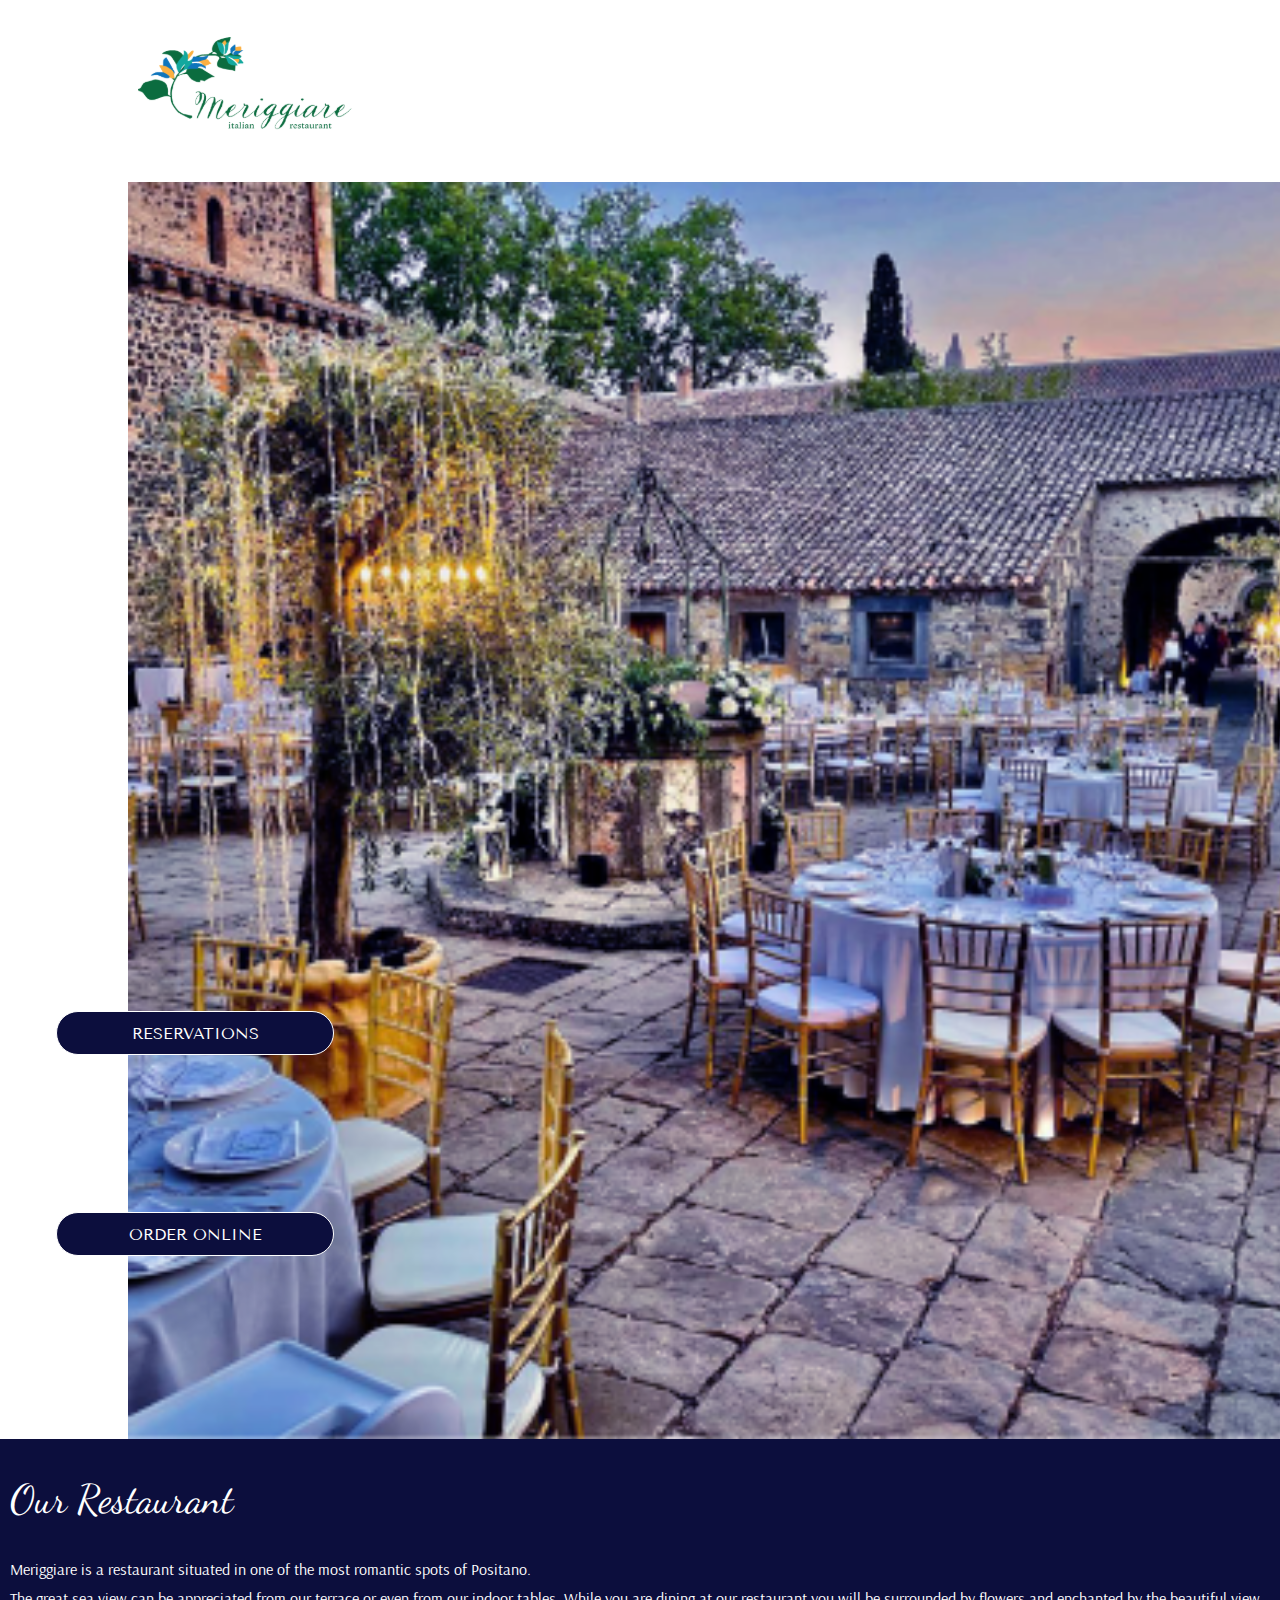
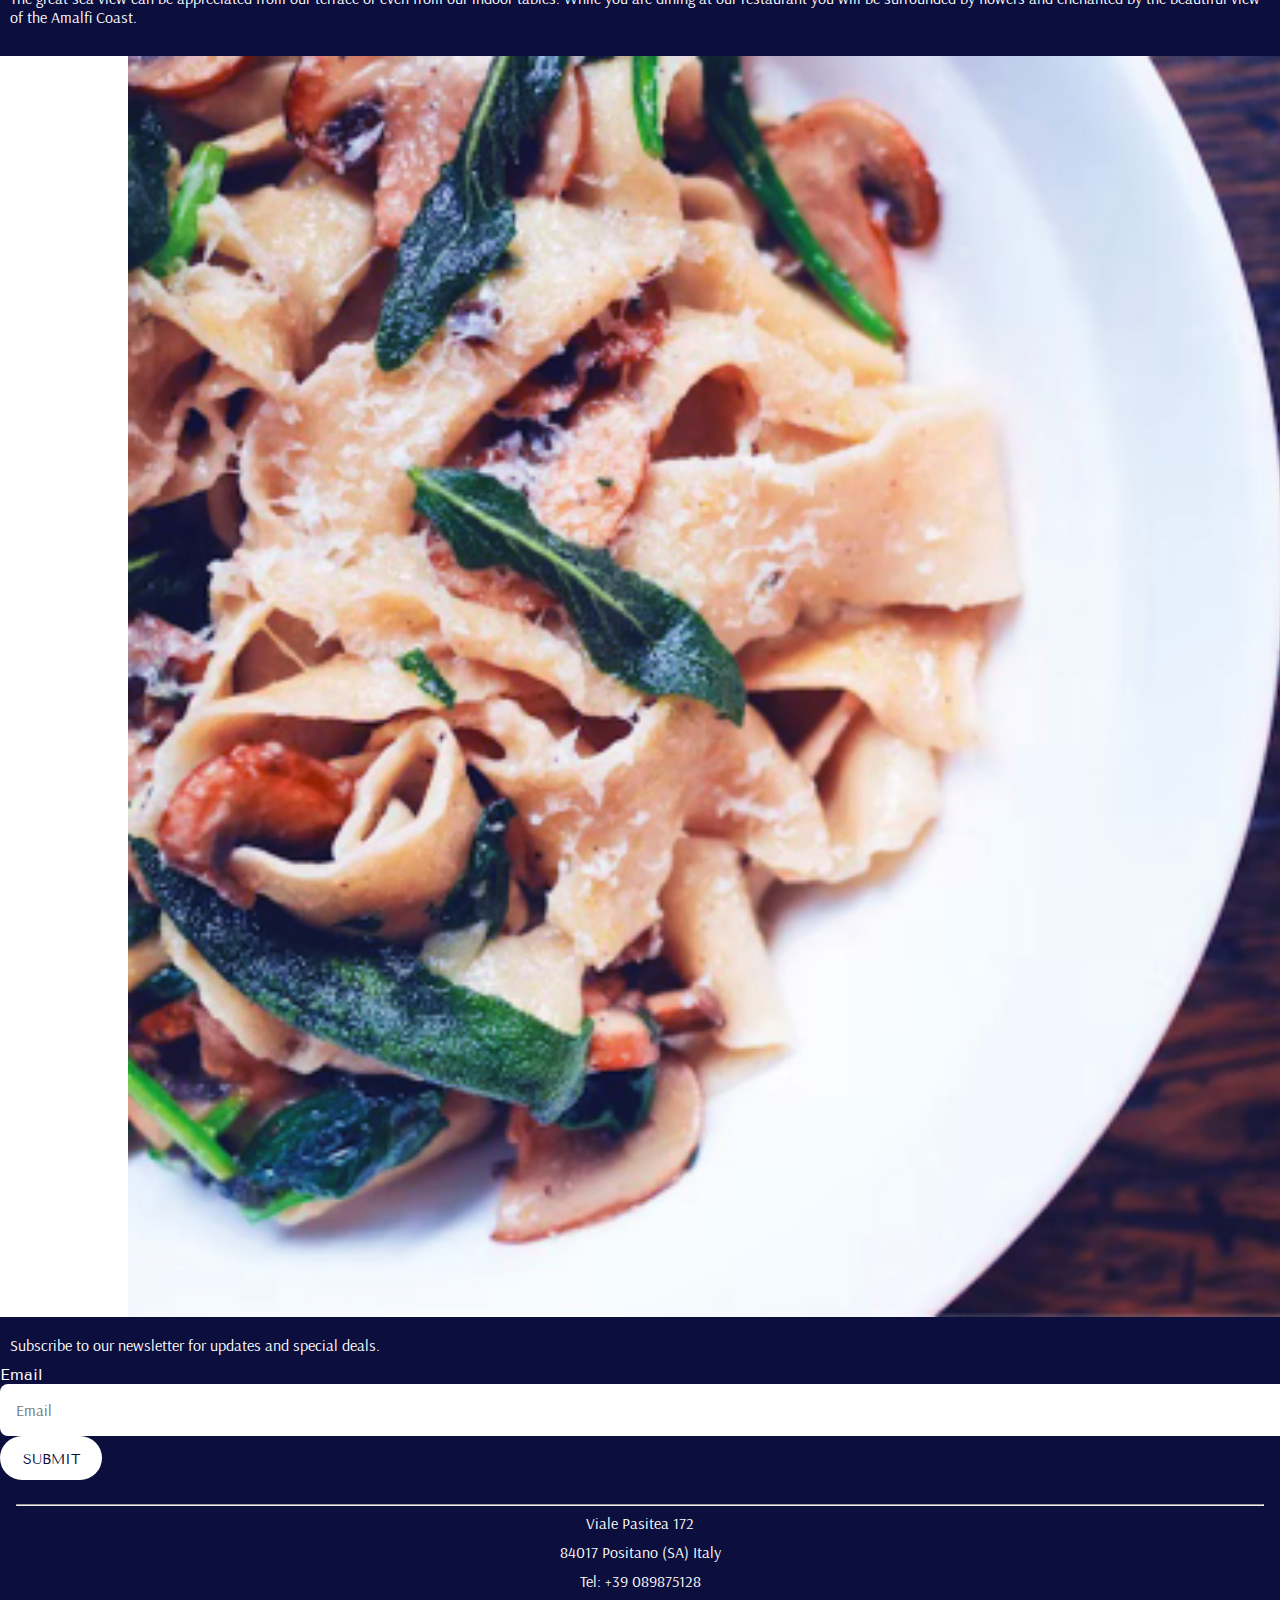
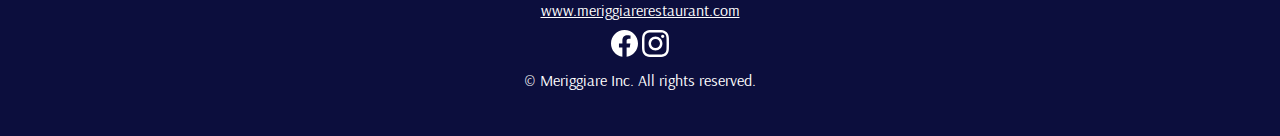
==== commit 97b081e8: "Merge 7674cae214e389571ce870d8cd1ef8f0c317bc5f into 66a85f4a92e158bbbf09403eb7f37c502b1e8de3" ====
--- a/index.html
+++ b/index.html
@@ -55,7 +55,6 @@
     and enchanted by the beautiful view of the Amalfi Coast.</p>
 
     <br>
-    <br>
  
  
 
--- a/css/style.css
+++ b/css/style.css
@@ -1,6 +1,5 @@
 html{
   box-sizing: border-box;
-
 }
 *:before,*:after{
   box-sizing: inherit;
@@ -17,13 +16,12 @@
   background-color:#0C0E3D;
   color: white;
   margin: 0;
- 
-
 }
 
 
 h1{
 font-family: 'Dancing Script';
+font-style: normal;
 font-weight: 400;
 font-size: 40px;
 line-height: 48px;
@@ -31,59 +29,48 @@
 padding-top: 10px;
 padding-right: 10px;
 padding-bottom: 10px;
-padding-left: 20px;
-  
-}
-
-p {
+padding-left: 10px;
+  
+}
+  p {
 font-size: 1rem;
 font-family: 'Arsenal', sans-serif;
 left: 20px;
 top: 647px;
 font-style: normal;
 font-weight: 400;
+font-size: 16px;
 line-height: 19px;
 padding-right: 10px;
 padding-bottom: 10px;
-padding-left: 5%;
-
-}
-.gallery{
-  text-align: center;
-  font-family: 'Tenor Sans', sans-serif;
-  padding-bottom: 10%;
-
-}
-.groups{
-  font-family: 'Arsenal', sans-serif;
-  font-size: 14px;
-}
-
-
+padding-left: 10px;
+}
+      
+  
   
 .header {
   background-color:white;
   display: flex;
   align-items: center;
-  justify-content: space-around;
+  justify-content: space-between;
   padding: 0 10%;;
   min-height: 100px;
   width: 100%;
 }
-
-
 
 .container{
   background-color:#0C0E3D;
   width: 400px; height:200px; margin:0 auto;
 }
- 
-
-.logo img {
-  width: 100%;
+
+.logo {
   display: flex;
   column-gap: 10px;
   align-items: left;
+ 
+}
+.logo img {
+  width: 100%;
 }
 .nav{
   transition: all .3s ease-in-out;
@@ -126,40 +113,32 @@
 
 
   /* Media Query */
-    @media (max-width: 468px) {
+    @media (max-width: 460px) {
       .header{
       flex-direction: row;
-      justify-content: space-around;
-      height: 100px;
-      padding: 0%;
-      
+      justify-content: space-between;
+      height: 100%;
 
   }
   .nav {
     position: fixed;
-    top: 100px;
-    background-color:#0C0E3D;
+    top: 100%;
+    background-color: white;
     width: 100%;
     left: -100%;
     transform: translateX(-50%);
+    height: 100vh;
     display: flex;
     align-items: center;
-    justify-content: space-around;
+    justify-content: center;
     line-height: 4rem;
-    padding-bottom: 100px;
-    padding-top: 100px;
-
-
+    
   }
 }
 .nav ul{
   flex-direction: column;
   align-items: center;
-  font-family: 'Tenor Sans', sans-serif;
-  font-size: 16px;
-
-}
-nav a{text-decoration: none;}
+}
 
 .hamburgerMenu{
   display: block;
@@ -169,16 +148,16 @@
 
   /*images*/
   .header img{
-    max-width: 100%;
-
-}
-
+    width: 100%;
+   
+
+
+  }
 
 
 
 
 /*buttons*/
-
 button {
 font-family: 'Tenor Sans', sans-serif;
 font-size: 1rem;
@@ -191,13 +170,7 @@
 height: 44px;
 left: 56px;
 top: 468px;
-justify-content: center;
-display: flex;
-
-}
-.button:hover{
-  background-color: #1C75BC; 
-  }
+}
 
 .reservationActions{
   position: relative;
@@ -237,7 +210,8 @@
 
   .submit {
 background-color: white;
-display: flex;
+display:flex;
+flex-direction: row;
 width: 102px;
 height: 44px;
 font-family: 'Tenor Sans';
@@ -247,22 +221,36 @@
 line-height: 16px;
 justify-content: center;
 color: #0C0E3D;
-border-radius: 4.875rem;
 
 
     }
     .submit:hover{
       background-color: #1C75BC; 
       }
-    
+
+.book {
+background-color: white;
+display: flex;
+flex-direction: row;
+font-family: 'Tenor Sans';
+font-style: normal;
+font-weight: 400;
+font-size: 16px;
+line-height: 16px;
+justify-content: center;
+cursor: pointer;
+
+
+
+}     
 
 /*forms*/
 
 input[type=party], [type=date], 
 select[type=time]{
-  display: flex;
+  padding: 1rem;
   margin:0%;
-  width: 90%;
+  width: 100%;
   border-radius: 8px;
   background-color: white;
   color: #0C0E3D;
@@ -270,9 +258,10 @@
 }
 
 input {
-  width: 90%;
   display: flex;
   flex-direction: row;
+  width: 100%;
+  padding-left: 1rem;
   padding: 1rem;
   border-radius: 8px;
   border: none;
@@ -281,8 +270,9 @@
   }
   textarea{
     padding: 1rem;
+   margin:0%;
     height: 150px;
-    width: 90%;
+    width: 100%;
     border-radius: 8px;
     font-family: 'Arsenal', sans-serif;
     font-size: 16px;
@@ -311,11 +301,11 @@
 a:hover {
   color: #1C75BC ;
 }
+ 
 
   /*iframe*/
   iframe:focus {
-    outline:hsl(from grey h s l);
-  
+    outline:hsl(from grey h s l)
     
   }
   iframe[seamless] {
@@ -331,19 +321,17 @@
 text-align: center;
 background-color:#0C0E3D;
 color: #FFFFFF;
-padding-bottom: 20px;
+padding: 16px 16px 36px;
 }
 
 p {
   margin: 0;
 }
-
   /*gallery*/
   .row1 .column{
     display:inline-block;
     vertical-align: middle;
     float: none;
-  margin-left: 5%;
   
   }
 
@@ -355,27 +343,29 @@
 .row-choice{
   display:flex;
 }
-
-  .menu-item{
-  padding-left: 5%;
-  font-size: 18px;
-  }
-
+.menu{ 
+    font-family: 'Tenor Sans', sans-serif;
+    font-size: 16px;
+   
+  }
+  .menu-title{
+    text-align: center;
+    gap: 5em;
+  }
 .menu-group-heading{
   padding: 1rem;
   margin:0%;
   padding-bottom: 1em;
-  font-size: 24px;
+  font-size: 18px;
   text-align: center;
- 
-
 }
 
 .menu-item-description{
   font-size: 16px;
   font-family:'Arsenal', sans-serif;
   display: flex;
-  padding-left: 0%;
+  grid-template-columns: 1fr;
+  gap: 1em;
 }
 
 
@@ -385,21 +375,14 @@
   /*Group Reservations*/
 
   .quote{
-font-family:'Arsenal', sans-serif;
 font-style: italic;
 font-size: 16px;
-padding-left: 5%;
   }
   .reviewer{
   text-align: center;
-  font-size: 16px;
-  font-family: 'Tenor Sans', sans-serif;
-
   }
 ul {
   font-size: 14px;
-  font-family:'Arsenal', sans-serif;
-  
-}
-
-
+}
+
+
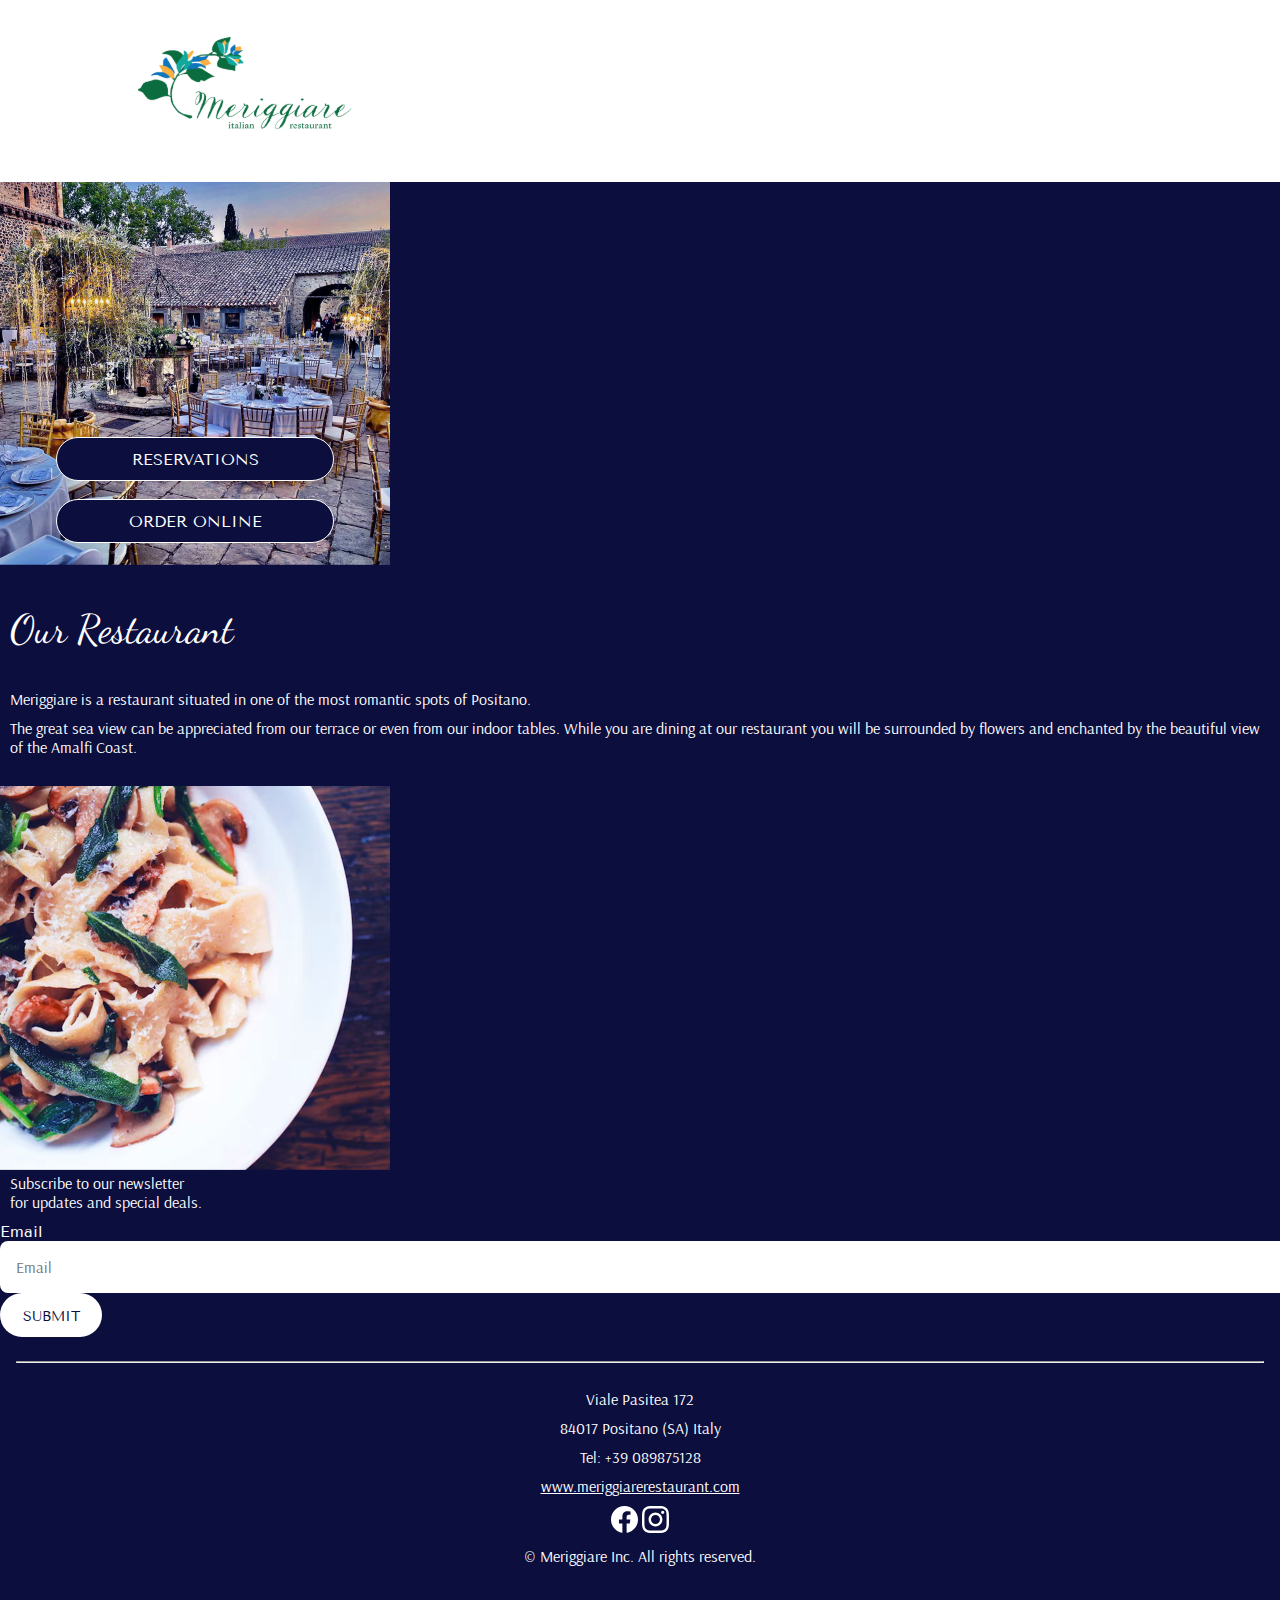
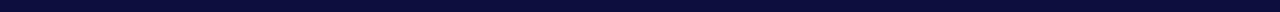
==== commit 043ac964: "Nav" ====
--- a/index.html
+++ b/index.html
@@ -39,7 +39,7 @@
 <div class="reservationContainer">
   
 <div class="reservationActions">
-  <a href="#"><img src="images/dining.png" alt="dining" class="header img"></a>
+  <a href="#"><img src="images/dining.png" alt="dining"></a>
   <button type ="submit" class="topbuttons">RESERVATIONS</button>
   <button type="submit" class="bottombuttons">ORDER ONLINE</button>
 </div>
@@ -59,12 +59,12 @@
  
 
 
-  <a href="#"><img src="images/pasta.png" class="header" alt="pasta"></a>
+  <a href="#"><img src="images/pasta.png" class="reservationContainer" alt="pasta"></a>
 
   <br>
   
   <p>
-    Subscribe to our newsletter for updates and special deals. </p>
+    Subscribe to our newsletter <br> for updates and special deals. </p>
     <div>
       <form action="subscribe.html" method="get">
         <input type="hidden" name="Subscribe" value="secret hidden
@@ -85,6 +85,7 @@
 
 <footer> 
   <hr>
+  <br>
   <p>Viale Pasitea 172</p>
 <p>84017 Positano (SA) Italy</p>
 <p>Tel: +39 089875128</p>
--- a/css/style.css
+++ b/css/style.css
@@ -121,9 +121,11 @@
 
   }
   .nav {
+    font-family: 'Tenor Sans', sans-serif;
+    font-size: 16px;
     position: fixed;
-    top: 100%;
-    background-color: white;
+    top: 100px;
+    background-color:#0C0E3D;
     width: 100%;
     left: -100%;
     transform: translateX(-50%);
@@ -132,8 +134,10 @@
     align-items: center;
     justify-content: center;
     line-height: 4rem;
+    position: fixed;
     
   }
+  nav a{text-decoration: none;}
 }
 .nav ul{
   flex-direction: column;
@@ -147,14 +151,8 @@
  
 
   /*images*/
-  .header img{
-    width: 100%;
+ 
    
-
-
-  }
-
-
 
 
 /*buttons*/
@@ -175,7 +173,6 @@
 .reservationActions{
   position: relative;
   align-items: center;
-  bottom: 0%;
 }
 
 .topbuttons {
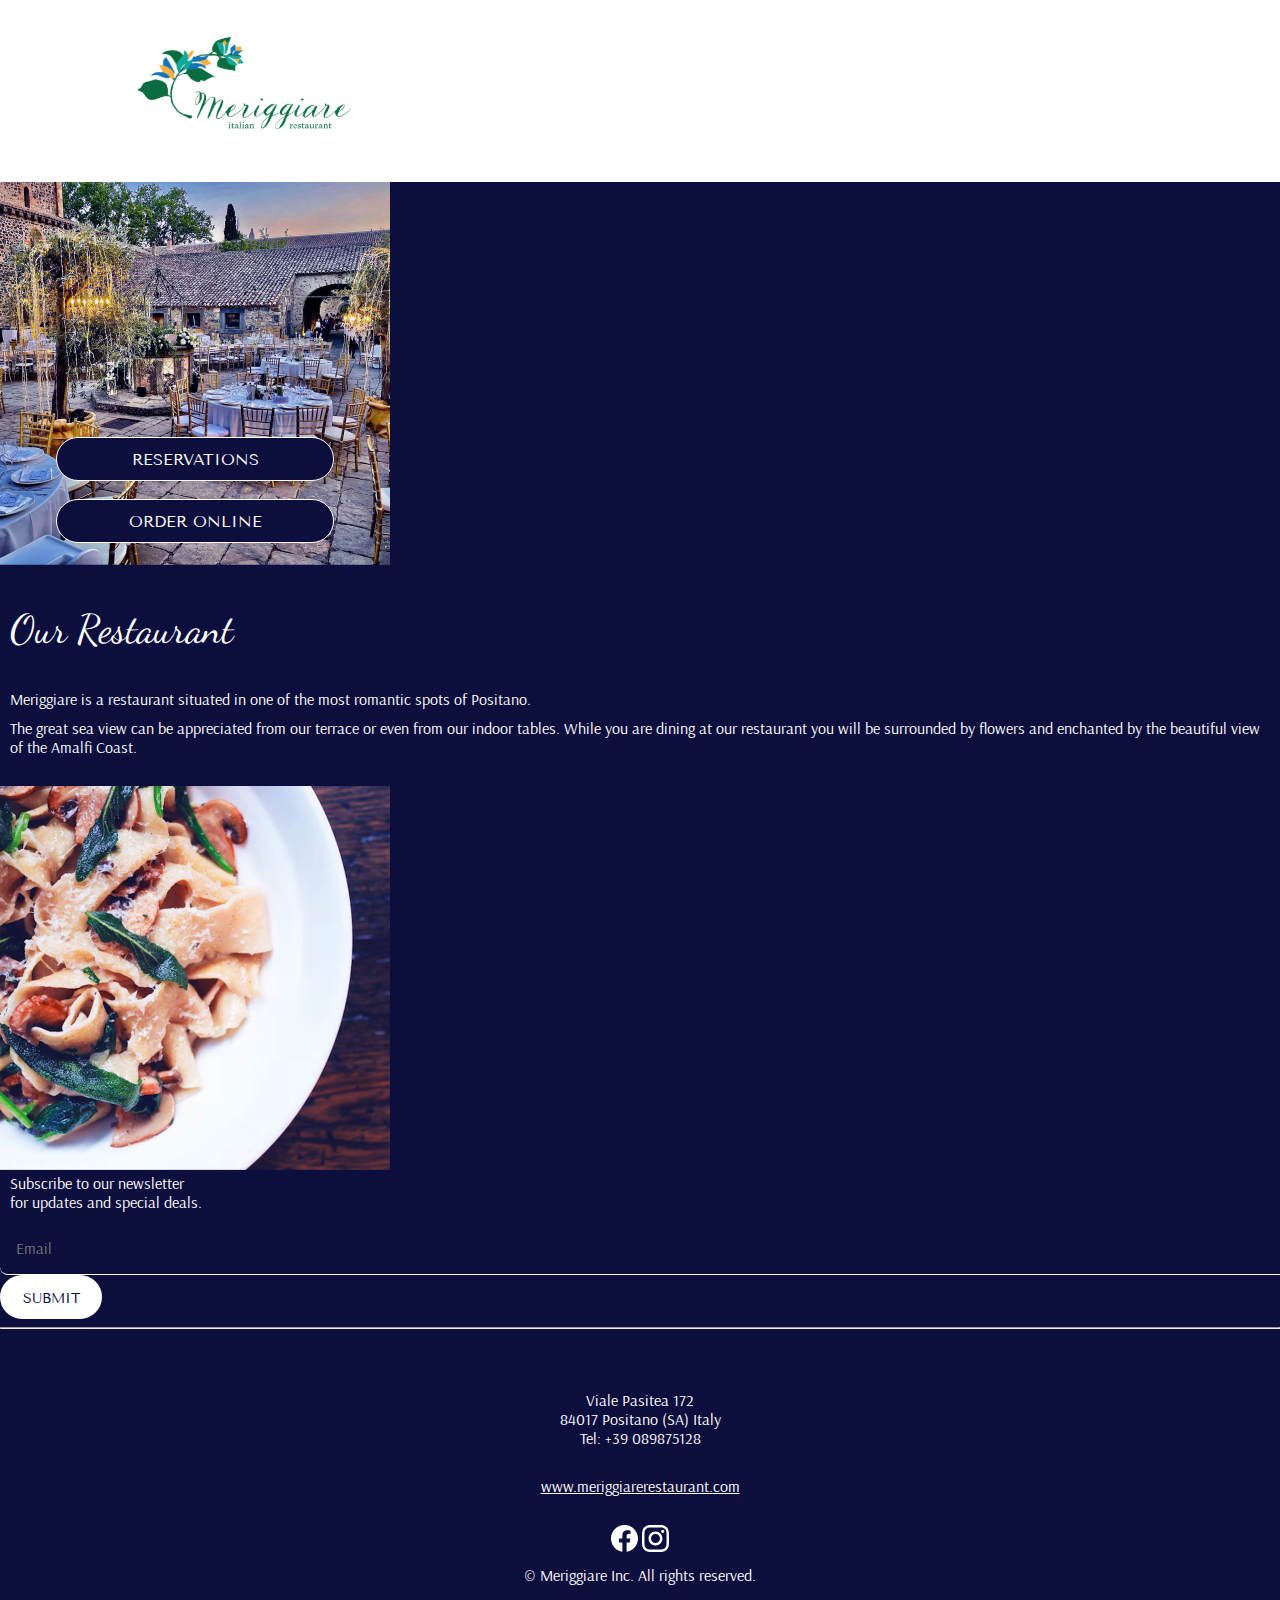
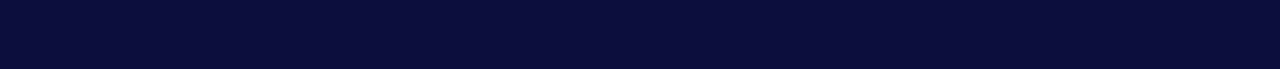
==== commit 8373ac7c: "Final fixes" ====
--- a/index.html
+++ b/index.html
@@ -69,9 +69,12 @@
       <form action="subscribe.html" method="get">
         <input type="hidden" name="Subscribe" value="secret hidden
          value">
+
          <div class="column">
-      <label for="email">Email</label>
-        <input id="email" name="email" type="text"
+
+
+     
+        <input id="email" name="email" type="email"
         placeholder="Email" required> 
   
     <button type="submit"
@@ -82,23 +85,25 @@
 
    
   
-
+    <hr>
+    <br>
 <footer> 
-  <hr>
   <br>
-  <p>Viale Pasitea 172</p>
-<p>84017 Positano (SA) Italy</p>
-<p>Tel: +39 089875128</p>
+  <p>Viale Pasitea 172<br>
+84017 Positano (SA) Italy<br>
+Tel: +39 089875128</p>
+<br>
 
 <p><a href="www.meriggiarerestaurant.com">www.meriggiarerestaurant.com</a></p>
-
+<br>
 
 <p><a href="#"><img src="images/facebook.svg" alt="facebook" class="facebook_img"></a>
 <a href="#"><img src="images/instagram.svg" alt="instagram" class="instagram_img"></a></p>
 
 
 <p>© Meriggiare Inc. All rights reserved.</p>
-
+<br>
+<br>
 </footer>
 </body>
 </html>--- a/css/style.css
+++ b/css/style.css
@@ -124,7 +124,7 @@
     font-family: 'Tenor Sans', sans-serif;
     font-size: 16px;
     position: fixed;
-    top: 100px;
+    top:100px;
     background-color:#0C0E3D;
     width: 100%;
     left: -100%;
@@ -135,6 +135,7 @@
     justify-content: center;
     line-height: 4rem;
     position: fixed;
+    z-index: 2;
     
   }
   nav a{text-decoration: none;}
@@ -150,7 +151,7 @@
 
  
 
-  /*images*/
+
  
    
 
@@ -235,11 +236,9 @@
 font-size: 16px;
 line-height: 16px;
 justify-content: center;
-cursor: pointer;
-
-
 
 }     
+
 
 /*forms*/
 
@@ -331,6 +330,11 @@
     float: none;
   
   }
+.gallery{
+  font-family: 'Tenor Sans', sans-serif;
+  text-align: center;
+  font-size: 16px;
+ }
 
 
   /*menu*/
@@ -340,20 +344,23 @@
 .row-choice{
   display:flex;
 }
+
+ 
 .menu{ 
-    font-family: 'Tenor Sans', sans-serif;
     font-size: 16px;
+    
    
   }
-  .menu-title{
-    text-align: center;
-    gap: 5em;
+  .menu-item{
+    padding-left: 20px;
+    font-size: 18px;
+  
   }
 .menu-group-heading{
   padding: 1rem;
   margin:0%;
   padding-bottom: 1em;
-  font-size: 18px;
+  font-size: 24px;
   text-align: center;
 }
 
@@ -363,6 +370,7 @@
   display: flex;
   grid-template-columns: 1fr;
   gap: 1em;
+  padding-left: 0px;
 }
 
 
@@ -372,14 +380,24 @@
   /*Group Reservations*/
 
   .quote{
+font-family:'Arsenal', sans-serif;
 font-style: italic;
 font-size: 16px;
-  }
-  .reviewer{
+padding-left: 10px;
+  }
+
+.reviewer{
+  font-family:'Arsenal', sans-serif;
   text-align: center;
+  font-size: 16px;
   }
 ul {
+  font-family:'Arsenal', sans-serif;
   font-size: 14px;
 }
-
-
+ .come{
+  font-family: 'Tenor Sans', sans-serif;
+  text-align: center;
+  font-size: 16px;
+ }
+
